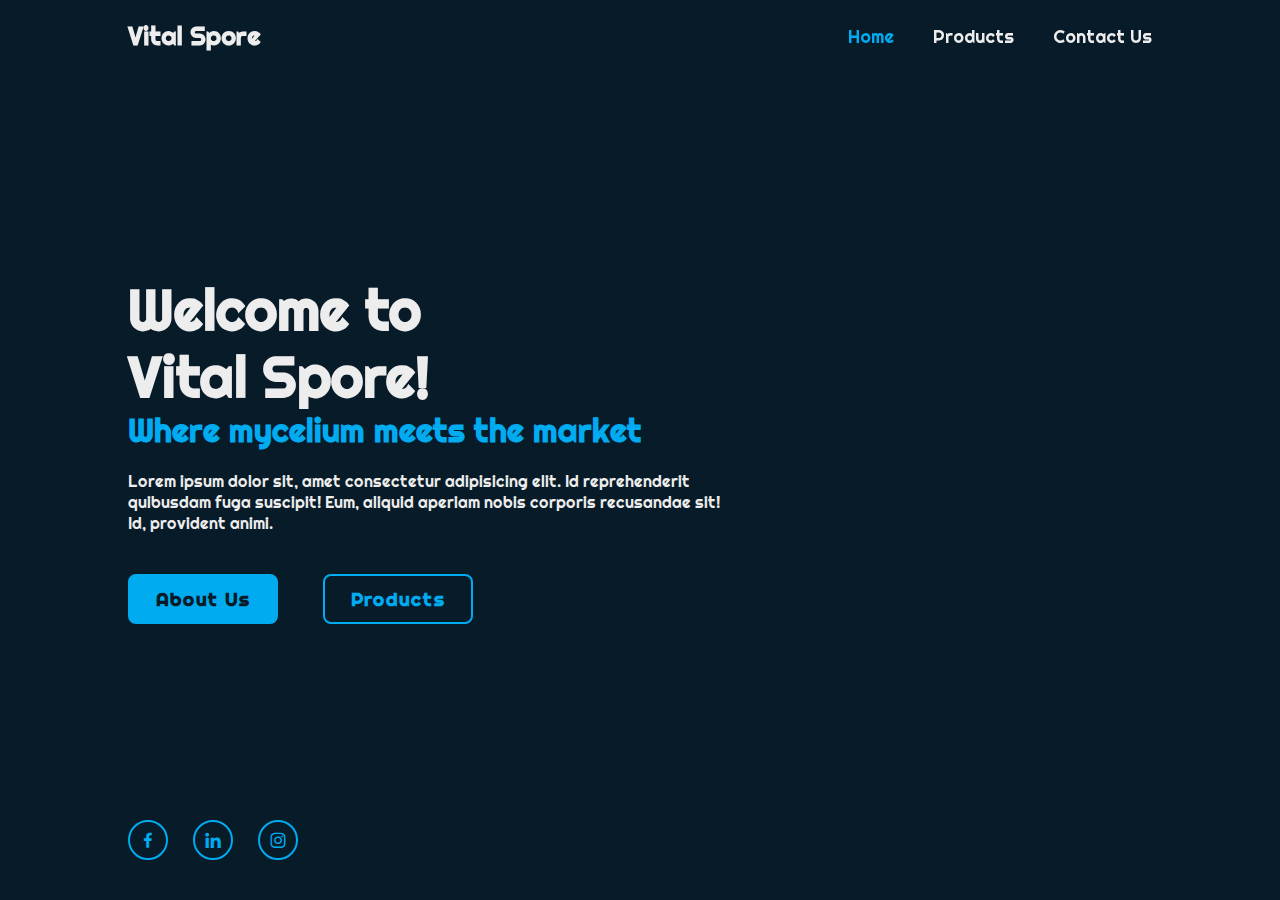
==== index.html @ 062029e8 "Changed Structure of entire website. Refactoring" ====
<!DOCTYPE html>
<html lang="en">
<head>
  <meta charset="UTF-8">
  <meta name="viewport" content="width=device-width, initial-scale=1.0">
  <title>Vital Spore</title>
  <link rel="stylesheet" href="style.css">
  <link rel="preconnect" href="https://fonts.gstatic.com" crossorigin>
<link href="https://fonts.googleapis.com/css2?family=Righteous&display=swap" rel="stylesheet">
<link href='https://unpkg.com/boxicons@2.1.4/css/boxicons.min.css' rel='stylesheet'>
</head>
<body>
  <header class="header">
    <a href="#" class="logo">Vital Spore</a>

    <nav class="navbar">
      <a href="#" class="active">Home</a>
      <a href="#">Products</a>
      <a href="/contact.html">Contact Us</a>
    </nav>
  </header>

    <section class="home">
      <div class="home-content">
        <h1>Welcome to <br>Vital Spore!</h1>
        <h3>Where mycelium meets the market</h3>
        <p>Lorem ipsum dolor sit, amet consectetur adipisicing elit. Id reprehenderit quibusdam fuga suscipit! Eum, aliquid aperiam nobis corporis recusandae sit! Id, provident animi.</p>
      <div class="btn-box">
        <a href="#">About Us</a>
        <a href="#">Products</a>
      </div>
      </div>

      <div class="home-sci">
        <a href="#" img><i class="bx bxl-facebook" ></i></a>
        <a href="#"><i class="bx bxl-linkedin"></i></a>
        <a href="#"><i class="bx bxl-instagram"></i></a>
      
      </div>
    </section>

  
</body>
</html>
---- style.css ----
/*HOME PAGE*/
* {
  margin: 0;
  padding: 0;
  box-sizing: border-box;
  font-family: 'Righteous', cursive;
}

body {
  background-color:#081b29; /*background*/
  color: #ededed; /*Page Text Color*/
}

/*HEADER CONTENT*/
.header {
  position: fixed;
  top: 0;
  left: 0;
  width: 100%;
  background: transparent;
  padding: 20px 10%;
  display: flex;
  justify-content: space-between;
  align-items: center;
  z-index: 100 ;
}

.logo {
  font-size: 25px;
  color: #ededed;
  text-decoration: none;
  font-weight: 600;
}

.navbar a {
  font-size: 18px;
  color: #ededed;
  text-decoration: none;
  font-weight: 500;
  margin-left: 35px;
  transition: .3s;
  -webkit-transition: .3s;
  -moz-transition: .3s;
  -ms-transition: .3s;
  -o-transition: .3s;
}

.navbar a:hover,
.navbar a.active {
  color: #00abf0;
}

/*HOME CONTENT*/

.home {
  height: 100vh;
  display: flex;
  align-items: center;
  padding: 0 10%;
}

.home-content {
  max-width: 600px;
}

.home-content h1 {
  font-size: 56px;
  font-weight: 700;
  line-height: 1.2;
}

.home-content h3{
  font-size: 32px;
  font-weight: 700;
  color: #00abf0;
}

.home-content p {
  font-size: 16px;
  margin: 20px 0 40px;
}

.home-content .btn-box {
  display: flex;
  justify-content: space-between;
  width: 345px;
  height: 50px;
}

/*Homepage Buttons Main Content*/

.btn-box a {
  position: relative;
  display: inline-flex;
  justify-content: center;
  align-items: center;
  width: 150px;
  height: 100%;
  background:#00abf0;
  border: 2px solid #00abf0;
  border-radius: 8px;
  -webkit-border-radius: 8px;
  -moz-border-radius: 8px;
  -ms-border-radius: 8px;
  -o-border-radius: 8px;
  font-size: 19px;
  color: #081b29;
  text-decoration: none;
  font-weight: 600;
  letter-spacing: 1px;
  z-index: 1;
  overflow: hidden;
  transition: .5s;
  -webkit-transition: .5s;
  -moz-transition: .5s;
  -ms-transition: .5s;
  -o-transition: .5s;
}

.btn-box a:hover {
  color: #00abf0;
}

.btn-box a:nth-child(2) {
  background: transparent;
  color: #00abf0;
}

.btn-box a:nth-child(2):hover {
  color: #081b29;
} 


.btn-box a:nth-child(2)::before {
  background-color: #00abf0;
} 

.btn-box a::before {
  content: '';
  position: absolute;
  top: 0;
  left: 0;
  width: 0;
  height: 100%;
  background: #081b29;
  z-index: -1;
  transition: .5s;
  -webkit-transition: .5s;
  -moz-transition: .5s;
  -ms-transition: .5s;
  -o-transition: .5s;
}
.btn-box a:hover::before {
  width: 100%;
}

/*SOCIALS*/

.home-sci {
  position: absolute;
  bottom: 40px;
  width: 170px;
  display: flex;
  justify-content: space-between;
}
.home-sci a {
  position: relative;
  display: inline-flex;
  justify-content: center;
  align-items: center;
  width: 40px;
  height: 40px;
  background: transparent;
  border: 2px solid #00abf0;
  border-radius: 50%;
  -webkit-border-radius: 50%;
  -moz-border-radius: 50%;
  -ms-border-radius: 50%;
  -o-border-radius: 50%;
  font-size: 20px;
  color: #00abf0;
  text-decoration: none;
  z-index: 1;
  overflow: hidden;
  transition: .5s;
  -webkit-transition: .5s;
  -moz-transition: .5s;
  -ms-transition: .5s;
  -o-transition: .5s;
}

.home-sci a:hover {
  color: #081b29;
}

.home-sci a::before {
  content: '';
  position: absolute;
  top: 0;
  left: 0;
  width: 0;
  height: 100%;
  background: #00abf0;
  z-index: -1;
  transition: .5s;
  -webkit-transition: .5s;
  -moz-transition: .5s;
  -ms-transition: .5s;
  -o-transition: .5s;
}

.home-sci a:hover::before {
  width: 100%;
}





/*Fresh Mushroom Item page*/

.item-list {
    color: #a6907d;
    display: flex;
    flex-wrap: wrap;
    justify-content: center;
    align-items:flex-start;
    padding-top: 6vh;
}
.item {
    display: flex;
    flex-direction: column;
    align-items: center;
    margin: 20px;
}

.item img {
    width: 400px;
    height: 300px;
    object-fit: cover;
}

.add-to-cart-btn {
    height: fit-content;
    text-align: center;
    object-fit: cover;
    display: flex;
    flex-wrap: wrap;
    justify-content: center;
    align-items: center;
    margin: 10px;
    padding-top: 10px;
}

.add-to-cart-btn {
    font-size: 1rem;
    padding: 10px 10px;
    color: #032700;
    background-color: #a6907d;
    font-family: 'Righteous', cursive;
    border-radius: 10px;
    -webkit-border-radius: 10px;
    -moz-border-radius: 10px;
    -ms-border-radius: 10px;
    -o-border-radius: 10px;
    text-align: center;
    box-shadow: 0 0 0 3px rgba(166, 144, 125, 0.5);
}

.quantity {
    display: flex;
    align-items:flex-end;
    border-radius: 10px;
    -webkit-border-radius: 10px;
    -moz-border-radius: 10px;
    -ms-border-radius: 10px;
    -o-border-radius: 10px;
}
  .quantity button {
    padding:0 10px;
    margin: 1px;
    color: #032700;
    background-color: #a6907d;
    font-family: 'Righteous', cursive;
    border-radius: 10px;
    -webkit-border-radius: 10px;
    -moz-border-radius: 10px;
    -ms-border-radius: 10px;
    -o-border-radius: 10px;
    text-align: center;
    box-shadow: 0 0 0 3px rgba(166, 144, 125, 0.5);
  }

  /*Removes internal counter from quantity input field */
  input[type="number"]::-webkit-inner-spin-button,
  input[type="number"]::-webkit-outer-spin-button {
    -webkit-appearance: none;
    margin: 0;
  }
  input[type="number"] {
    -moz-appearance: textfield;
  }


  .count {
    width: 40px; /* Adjust the width as needed */
    text-align: center;
  }

#clear-cart-btn {
    height: fit-content;
    color: #032700;
    background-color: #a6907d;
    position:relative;
    bottom: 10px;
    left: 50%;
    transform: translateX(-50%);
    -webkit-transform: translateX(-50%);
    -moz-transform: translateX(-50%);
    -ms-transform: translateX(-50%);
    -o-transform: translateX(-50%);
}

#clear-cart-btn {
    font-size: 1rem;
    padding: 10px 10px;
    color: #032700;
    background-color: #a6907d;
    font-family: 'Righteous', cursive;
    border-radius: 10px;
    -webkit-border-radius: 10px;
    -moz-border-radius: 10px;
    -ms-border-radius: 10px;
    -o-border-radius: 10px;
    text-align: center;
    box-shadow: 0 0 0 3px rgba(166, 144, 125, 0.5);
}

.shopping-cart {
    height: fit-content;
    color: #a6907d;
    object-fit: cover;
    display: flex;
    flex-wrap: wrap;
    justify-content: center;
    align-items: center;
    margin: 10px;
    padding-top: 10px;
}

#cart-total {
    position: absolute;
    top: 0;
    right: 0;
}
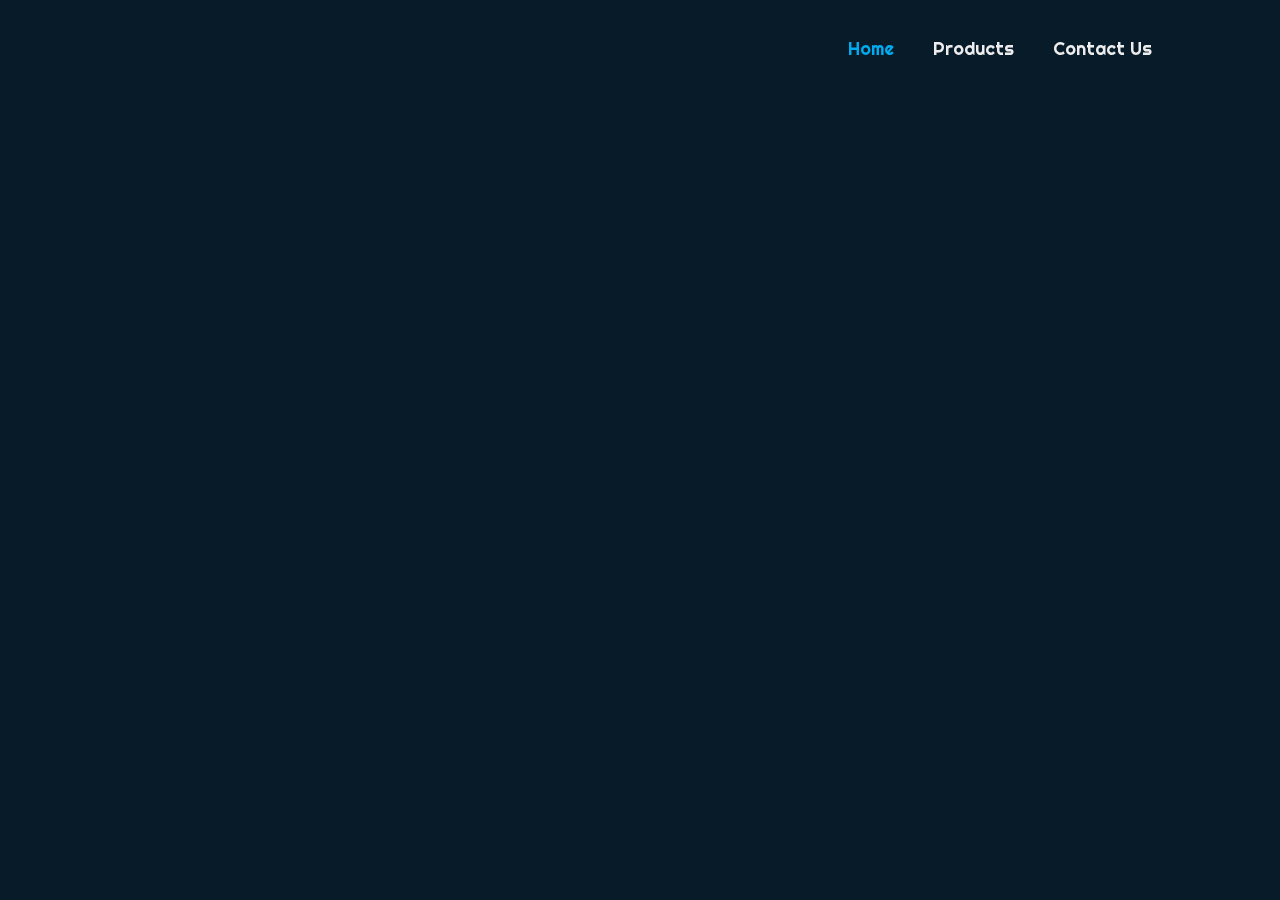
==== commit e7aa1efb: "styling and adjusting animations for screen dimensions" ====
--- a/index.html
+++ b/index.html
@@ -35,7 +35,10 @@
         <a href="#" img><i class="bx bxl-facebook" ></i></a>
         <a href="#"><i class="bx bxl-linkedin"></i></a>
         <a href="#"><i class="bx bxl-instagram"></i></a>
-      
+      </div>
+
+      <div class="background-layer">
+        <span class="home-imgHover"></span>
       </div>
     </section>
 
--- a/style.css
+++ b/style.css
@@ -7,7 +7,6 @@
 }
 
 body {
-  background-color:#081b29; /*background*/
   color: #ededed; /*Page Text Color*/
 }
 
@@ -26,10 +25,24 @@
 }
 
 .logo {
-  font-size: 25px;
+  position:relative;
+  font-size: 45px;
   color: #ededed;
   text-decoration: none;
-  font-weight: 600;
+  font-weight: 550;
+}
+
+.logo::before {
+  content: '';
+  position:absolute;
+  top: 0;
+  right: 0;
+  width: 125%;
+  height: 100%;
+  background: #081b29;
+  animation: showRight 1s ease forwards;
+  -webkit-animation: showRight 1s ease forwards;
+  animation-delay: .4s;
 }
 
 .navbar a {
@@ -57,6 +70,7 @@
   display: flex;
   align-items: center;
   padding: 0 10%;
+  background: #081b29;
 }
 
 .home-content {
@@ -64,28 +78,128 @@
 }
 
 .home-content h1 {
+  position: relative;
   font-size: 56px;
   font-weight: 700;
   line-height: 1.2;
 }
 
+.home-content h1::before {
+  content: '';
+  position:absolute;
+  top: 0;
+  right: 0;
+  width: 125%;
+  height: 100%;
+  background: #081b29;
+  animation: showRight 1s ease forwards;
+  -webkit-animation: showRight 1s ease forwards;
+  animation-delay: 1s;
+}
+
 .home-content h3{
+  position: relative;
   font-size: 32px;
   font-weight: 700;
   color: #00abf0;
 }
 
+.home-content h3::before {
+  content: '';
+  position:absolute;
+  top: 0;
+  right: 0;
+  width: 125%;
+  height: 100%;
+  background: #081b29;
+  animation: showRight 1s ease forwards;
+  -webkit-animation: showRight 1s ease forwards;
+  animation-delay: 1.3s;
+}
+
+
 .home-content p {
+  position: relative;
   font-size: 16px;
   margin: 20px 0 40px;
 }
 
+.home-content p::before {
+  content: '';
+  position:absolute;
+  top: 0;
+  right: 0;
+  width: 125%;
+  height: 100%;
+  background: #081b29;
+  animation: showRight 1s ease forwards;
+  -webkit-animation: showRight 1s ease forwards;
+  animation-delay: 1.6s;
+}
+
 .home-content .btn-box {
+  position: relative;
   display: flex;
   justify-content: space-between;
   width: 345px;
   height: 50px;
 }
+
+.home-content .btn-box::before {
+  content: '';
+  position:absolute;
+  top: 0;
+  right: 0;
+  width: 125%;
+  height: 100%;
+  background: #081b29;
+  animation: showRight 1s ease forwards;
+  -webkit-animation: showRight 1s ease forwards;
+  animation-delay: 1.9s;
+  z-index: 2;
+}
+
+.background-layer {
+  position: fixed;
+  bottom: 0;
+  right: 0;
+  width: 50%;
+  height: 100%;
+  background: url('/assets/images/STOCK/moleculeBackground.png') no-repeat center center / cover;
+  display: flex;
+}
+
+.home-imgHover {
+  position: relative;
+  top: 0;
+  right: 0;
+  width: 100%;
+  height: 100%;
+  background: transparent;
+  transition: 3s;
+  -webkit-transition: 3s;
+  -moz-transition: 3s;
+  -ms-transition: 3s;
+  -o-transition: 3s;
+  animation: manipActiveHover .1s forwards;
+  animation-delay: 4s;
+  pointer-events: none;
+}
+.home-imgHover::after {
+  content: '';
+  position:absolute;
+  top: 0;
+  right: 0;
+  width: 100%;
+  height: 100%;
+  background: #081b29;
+  animation: showRight 1s ease forwards;
+  -webkit-animation: showRight 1s ease forwards;
+  animation-delay: 3s;
+  z-index: 100;
+}
+
+
 
 /*Homepage Buttons Main Content*/
 
@@ -163,6 +277,21 @@
   display: flex;
   justify-content: space-between;
 }
+
+.home-sci::before {
+  content: '';
+  position:absolute;
+  top: 0;
+  right: 0;
+  width: 100%;
+  height: 100%;
+  background: #081b29;
+  animation: showRight 1s ease forwards;
+  -webkit-animation: showRight 1s ease forwards;
+  animation-delay: 2.5s;
+  z-index: 2;
+}
+
 .home-sci a {
   position: relative;
   display: inline-flex;
@@ -213,10 +342,6 @@
   width: 100%;
 }
 
-
-
-
-
 /*Fresh Mushroom Item page*/
 
 .item-list {
@@ -354,7 +479,18 @@
     right: 0;
 }
 
-
-
-
-
+/*KEY FRAMES*/
+@keyframes showRight {
+  100% {
+    width: 0;
+  }
+}
+
+@keyframes manipActiveHover {
+  100% {
+    pointer-events: auto;
+  }
+}
+
+
+
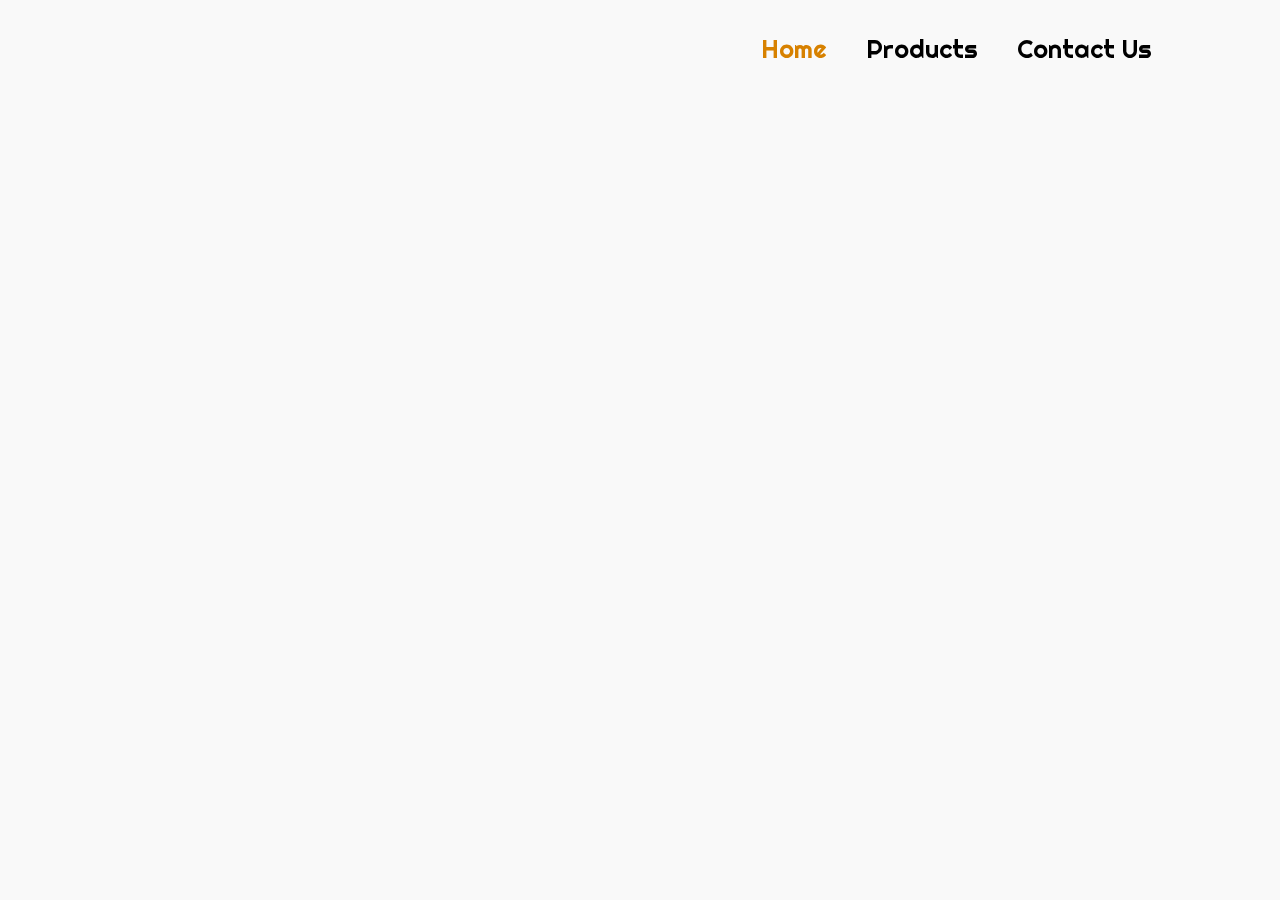
==== commit ef1bcd2c: "Organized Files, separate stylesheets" ====
--- a/index.html
+++ b/index.html
@@ -4,7 +4,7 @@
   <meta charset="UTF-8">
   <meta name="viewport" content="width=device-width, initial-scale=1.0">
   <title>Vital Spore</title>
-  <link rel="stylesheet" href="style.css">
+  <link rel="stylesheet" href="/styles/homestyle.css">
   <link rel="preconnect" href="https://fonts.gstatic.com" crossorigin>
 <link href="https://fonts.googleapis.com/css2?family=Righteous&display=swap" rel="stylesheet">
 <link href='https://unpkg.com/boxicons@2.1.4/css/boxicons.min.css' rel='stylesheet'>
@@ -15,7 +15,7 @@
 
     <nav class="navbar">
       <a href="#" class="active">Home</a>
-      <a href="#">Products</a>
+      <a href="/products.html">Products</a>
       <a href="/contact.html">Contact Us</a>
     </nav>
   </header>
@@ -41,7 +41,5 @@
         <span class="home-imgHover"></span>
       </div>
     </section>
-
-  
 </body>
 </html>--- a/styles/homestyle.css
+++ b/styles/homestyle.css
@@ -0,0 +1,532 @@
+/*HOME PAGE*/
+* {
+  margin: 0;
+  padding: 0;
+  box-sizing: border-box;
+  font-family: 'Righteous', cursive;
+}
+
+body {
+  color: #ededed; /*Page Text Color*/
+}
+
+/*HEADER CONTENT*/
+.header {
+  position: fixed;
+  top: 0;
+  left: 0;
+  width: 100%;
+  background: transparent;
+  padding: 20px 10%;
+  display: flex;
+  justify-content: space-between;
+  align-items: center;
+  z-index: 20 ;
+}
+
+.logo {
+  position:relative;
+  font-size: 45px;
+  color: #02bc08;
+  text-decoration: none;
+  font-weight: 550;
+  text-decoration: underline;
+  text-decoration-color: #02bc08;
+  -moz-text-decoration-color: #02bc08;
+}
+
+.logo::before {
+  content: '';
+  position:absolute;
+  top: 0;
+  right: 0;
+  width: 125%;
+  height: 100%;
+  background: #F9F9F9;
+  animation: showRight 1s ease forwards;
+  -webkit-animation: showRight 1s ease forwards;
+  animation-delay: .4s;
+}
+
+.navbar a {
+  font-size: 25px;
+  color: black;
+  text-decoration: none;
+  font-weight: 500;
+  margin-left: 35px;
+  transition: .3s;
+  -webkit-transition: .3s;
+  -moz-transition: .3s;
+  -ms-transition: .3s;
+  -o-transition: .3s;
+  -webkit-border-radius: 100%;
+  -moz-border-radius: 100%;
+  -ms-border-radius: 100%;
+  -o-border-radius: 100%;
+}
+
+.navbar a:hover {
+  color: #02bc08;
+}
+.navbar a.active {
+  color: #d78100;
+}
+
+/*HOME CONTENT*/
+
+.home {
+  height: 100vh;
+  display: flex;
+  align-items: center;
+  padding: 0 10%;
+  background: #F9F9F9;
+}
+
+.home-content {
+  max-width: 600px;
+}
+
+.home-content h1 {
+  position: relative;
+  font-size: 56px;
+  font-weight: 700;
+  line-height: 1.2;
+  z-index: 20;
+  color: #d78100;
+}
+
+.home-content h1::before {
+  content: '';
+  position:absolute;
+  top: 0;
+  right: 0;
+  width: 125%;
+  height: 100%;
+  background: #F9F9F9;
+  animation: showRight 1s ease forwards;
+  -webkit-animation: showRight 1s ease forwards;
+  animation-delay: 1s;
+}
+
+.home-content h3{
+  position: relative;
+  font-size: 32px;
+  font-weight: 700;
+  color: #02bc08;
+  z-index: 20;
+}
+
+.home-content h3::before {
+  content: '';
+  position:absolute;
+  top: 0;
+  right: 0;
+  width: 125%;
+  height: 100%;
+  background: #F9F9F9;
+  animation: showRight 1s ease forwards;
+  -webkit-animation: showRight 1s ease forwards;
+  animation-delay: 1.3s;
+}
+
+
+.home-content p {
+  position: relative;
+  font-size: 16px;
+  color: black;
+  margin: 20px 0 40px;
+  z-index: 20;
+}
+
+.home-content p::before {
+  content: '';
+  position:absolute;
+  top: 0;
+  right: 0;
+  width: 125%;
+  height: 100%;
+  background: #F9F9F9;
+  animation: showRight 1s ease forwards;
+  -webkit-animation: showRight 1s ease forwards;
+  animation-delay: 1.6s;
+}
+
+.home-content .btn-box {
+  position: relative;
+  display: flex;
+  justify-content: space-between;
+  width: 345px;
+  height: 50px;
+}
+
+.home-content .btn-box::before {
+  content: '';
+  position:absolute;
+  top: 0;
+  right: 0;
+  width: 125%;
+  height: 100%;
+  background: #F9F9F9;
+  animation: showRight 1s ease forwards;
+  -webkit-animation: showRight 1s ease forwards;
+  animation-delay: 1.9s;
+  z-index: 20;
+}
+
+.background-layer {
+  position: fixed;
+  bottom: 0;
+  right: 0;
+  width: 50%;
+  height: 100%;
+  background: url('/assets/images/STOCK/homeBackgroundFinal.png') no-repeat center center / cover;
+  display: flex;
+  transition: 6s;
+  -webkit-transition: 6s;
+  -moz-transition: 6s;
+  -ms-transition: 6s;
+  -o-transition: 6s;
+}
+
+.background-layer:hover {
+  opacity: .3;
+  transition: 2s;
+  -webkit-transition: 2s;
+  -moz-transition: 2s;
+  -ms-transition: 2s;
+  -o-transition: 2s;
+}
+
+
+
+.background-layer::after {
+  content: '';
+  position: absolute;
+  top: 0;
+  right: 0;
+  width: 100%;
+  height: 100%;
+  animation: showRight 1s ease forwards;
+  -webkit-animation: showRight 1s ease forwards;
+}
+
+
+
+.home-imgHover {
+  position: relative;
+  top: 0;
+  right: 0;
+  width: 100%;
+  height: 100%;
+  background: transparent;
+  transition: 3s;
+  -webkit-transition: 3s;
+  -moz-transition: 3s;
+  -ms-transition: 3s;
+  -o-transition: 3s;
+  animation-delay: 4s;
+  pointer-events: none;
+}
+
+.home-imgHover::after {
+  content: '';
+  position:absolute;
+  top: 0;
+  right: 0;
+  width: 100%;
+  height: 100%;
+  background: #F9F9F9;
+  animation: showRight 1s ease forwards;
+  -webkit-animation: showRight 1s ease forwards;
+  animation-delay: 3s;
+  z-index: -10;
+}
+
+
+
+/*Homepage Buttons Main Content*/
+
+.btn-box a {
+  position: relative;
+  display: inline-flex;
+  justify-content: center;
+  align-items: center;
+  width: 150px;
+  height: 100%;
+  background:#d78100;
+  border: 2px solid #d78100;
+  border-radius: 8px;
+  -webkit-border-radius: 8px;
+  -moz-border-radius: 8px;
+  -ms-border-radius: 8px;
+  -o-border-radius: 8px;
+  font-size: 19px;
+  color: #F9F9F9;
+  text-decoration: none;
+  font-weight: 600;
+  letter-spacing: 1px;
+  z-index: 1;
+  overflow: hidden;
+  transition: .5s;
+  -webkit-transition: .5s;
+  -moz-transition: .5s;
+  -ms-transition: .5s;
+  -o-transition: .5s;
+}
+
+.btn-box a:hover {
+  color: #d78100;
+}
+
+.btn-box a:nth-child(2) {
+  background: transparent;
+  color: #d78100;
+}
+
+.btn-box a:nth-child(2):hover {
+  color: #F9F9F9;
+} 
+
+
+.btn-box a:nth-child(2)::before {
+  background-color: #d78100;
+} 
+
+.btn-box a::before {
+  content: '';
+  position: absolute;
+  top: 0;
+  left: 0;
+  width: 0;
+  height: 100%;
+  background: #F9F9F9;
+  z-index: -1;
+  transition: .5s;
+  -webkit-transition: .5s;
+  -moz-transition: .5s;
+  -ms-transition: .5s;
+  -o-transition: .5s;
+}
+.btn-box a:hover::before {
+  width: 100%;
+}
+
+/*SOCIALS*/
+
+.home-sci {
+  position: absolute;
+  bottom: 40px;
+  width: 170px;
+  display: flex;
+  justify-content: space-between;
+}
+
+.home-sci::before {
+  content: '';
+  position:absolute;
+  top: 0;
+  right: 0;
+  width: 100%;
+  height: 100%;
+  background: #F9F9F9;
+  animation: showRight 1s ease forwards;
+  -webkit-animation: showRight 1s ease forwards;
+  animation-delay: 2.5s;
+  z-index: 2;
+}
+
+.home-sci a {
+  position: relative;
+  display: inline-flex;
+  justify-content: center;
+  align-items: center;
+  width: 40px;
+  height: 40px;
+  background: transparent;
+  border: 2px solid #d78100;
+  border-radius: 50%;
+  -webkit-border-radius: 50%;
+  -moz-border-radius: 50%;
+  -ms-border-radius: 50%;
+  -o-border-radius: 50%;
+  font-size: 20px;
+  color: #d78100;
+  text-decoration: none;
+  z-index: 1;
+  overflow: hidden;
+  transition: .5s;
+  -webkit-transition: .5s;
+  -moz-transition: .5s;
+  -ms-transition: .5s;
+  -o-transition: .5s;
+}
+
+.home-sci a:hover {
+  color: #F9F9F9;
+}
+
+.home-sci a::before {
+  content: '';
+  position: absolute;
+  top: 0;
+  left: 0;
+  width: 0;
+  height: 100%;
+  background: #d78100;
+  z-index: -1;
+  transition: .5s;
+  -webkit-transition: .5s;
+  -moz-transition: .5s;
+  -ms-transition: .5s;
+  -o-transition: .5s;
+}
+
+.home-sci a:hover::before {
+  width: 100%;
+}
+
+/*Fresh Mushroom Item page*/
+
+.item-list {
+    color: #a6907d;
+    display: flex;
+    flex-wrap: wrap;
+    justify-content: center;
+    align-items:flex-start;
+    padding-top: 6vh;
+}
+.item {
+    display: flex;
+    flex-direction: column;
+    align-items: center;
+    margin: 20px;
+}
+
+.item img {
+    width: 400px;
+    height: 300px;
+    object-fit: cover;
+}
+
+.add-to-cart-btn {
+    height: fit-content;
+    text-align: center;
+    object-fit: cover;
+    display: flex;
+    flex-wrap: wrap;
+    justify-content: center;
+    align-items: center;
+    margin: 10px;
+    padding-top: 10px;
+}
+
+.add-to-cart-btn {
+    font-size: 1rem;
+    padding: 10px 10px;
+    color: #032700;
+    background-color: #a6907d;
+    font-family: 'Righteous', cursive;
+    border-radius: 10px;
+    -webkit-border-radius: 10px;
+    -moz-border-radius: 10px;
+    -ms-border-radius: 10px;
+    -o-border-radius: 10px;
+    text-align: center;
+    box-shadow: 0 0 0 3px rgba(166, 144, 125, 0.5);
+}
+
+.quantity {
+    display: flex;
+    align-items:flex-end;
+    border-radius: 10px;
+    -webkit-border-radius: 10px;
+    -moz-border-radius: 10px;
+    -ms-border-radius: 10px;
+    -o-border-radius: 10px;
+}
+  .quantity button {
+    padding:0 10px;
+    margin: 1px;
+    color: #032700;
+    background-color: #a6907d;
+    font-family: 'Righteous', cursive;
+    border-radius: 10px;
+    -webkit-border-radius: 10px;
+    -moz-border-radius: 10px;
+    -ms-border-radius: 10px;
+    -o-border-radius: 10px;
+    text-align: center;
+    box-shadow: 0 0 0 3px rgba(166, 144, 125, 0.5);
+  }
+
+  /*Removes internal counter from quantity input field */
+  input[type="number"]::-webkit-inner-spin-button,
+  input[type="number"]::-webkit-outer-spin-button {
+    -webkit-appearance: none;
+    margin: 0;
+  }
+  input[type="number"] {
+    -moz-appearance: textfield;
+  }
+
+
+  .count {
+    width: 40px; /* Adjust the width as needed */
+    text-align: center;
+  }
+
+#clear-cart-btn {
+    height: fit-content;
+    color: #032700;
+    background-color: #a6907d;
+    position:relative;
+    bottom: 10px;
+    left: 50%;
+    transform: translateX(-50%);
+    -webkit-transform: translateX(-50%);
+    -moz-transform: translateX(-50%);
+    -ms-transform: translateX(-50%);
+    -o-transform: translateX(-50%);
+}
+
+#clear-cart-btn {
+    font-size: 1rem;
+    padding: 10px 10px;
+    color: #032700;
+    background-color: #a6907d;
+    font-family: 'Righteous', cursive;
+    border-radius: 10px;
+    -webkit-border-radius: 10px;
+    -moz-border-radius: 10px;
+    -ms-border-radius: 10px;
+    -o-border-radius: 10px;
+    text-align: center;
+    box-shadow: 0 0 0 3px rgba(166, 144, 125, 0.5);
+}
+
+.shopping-cart {
+    height: fit-content;
+    color: #a6907d;
+    object-fit: cover;
+    display: flex;
+    flex-wrap: wrap;
+    justify-content: center;
+    align-items: center;
+    margin: 10px;
+    padding-top: 10px;
+}
+
+#cart-total {
+    position: absolute;
+    top: 0;
+    right: 0;
+}
+
+/*KEY FRAMES*/
+@keyframes showRight {
+  100% {
+    width: 0;
+  }
+}
+
+
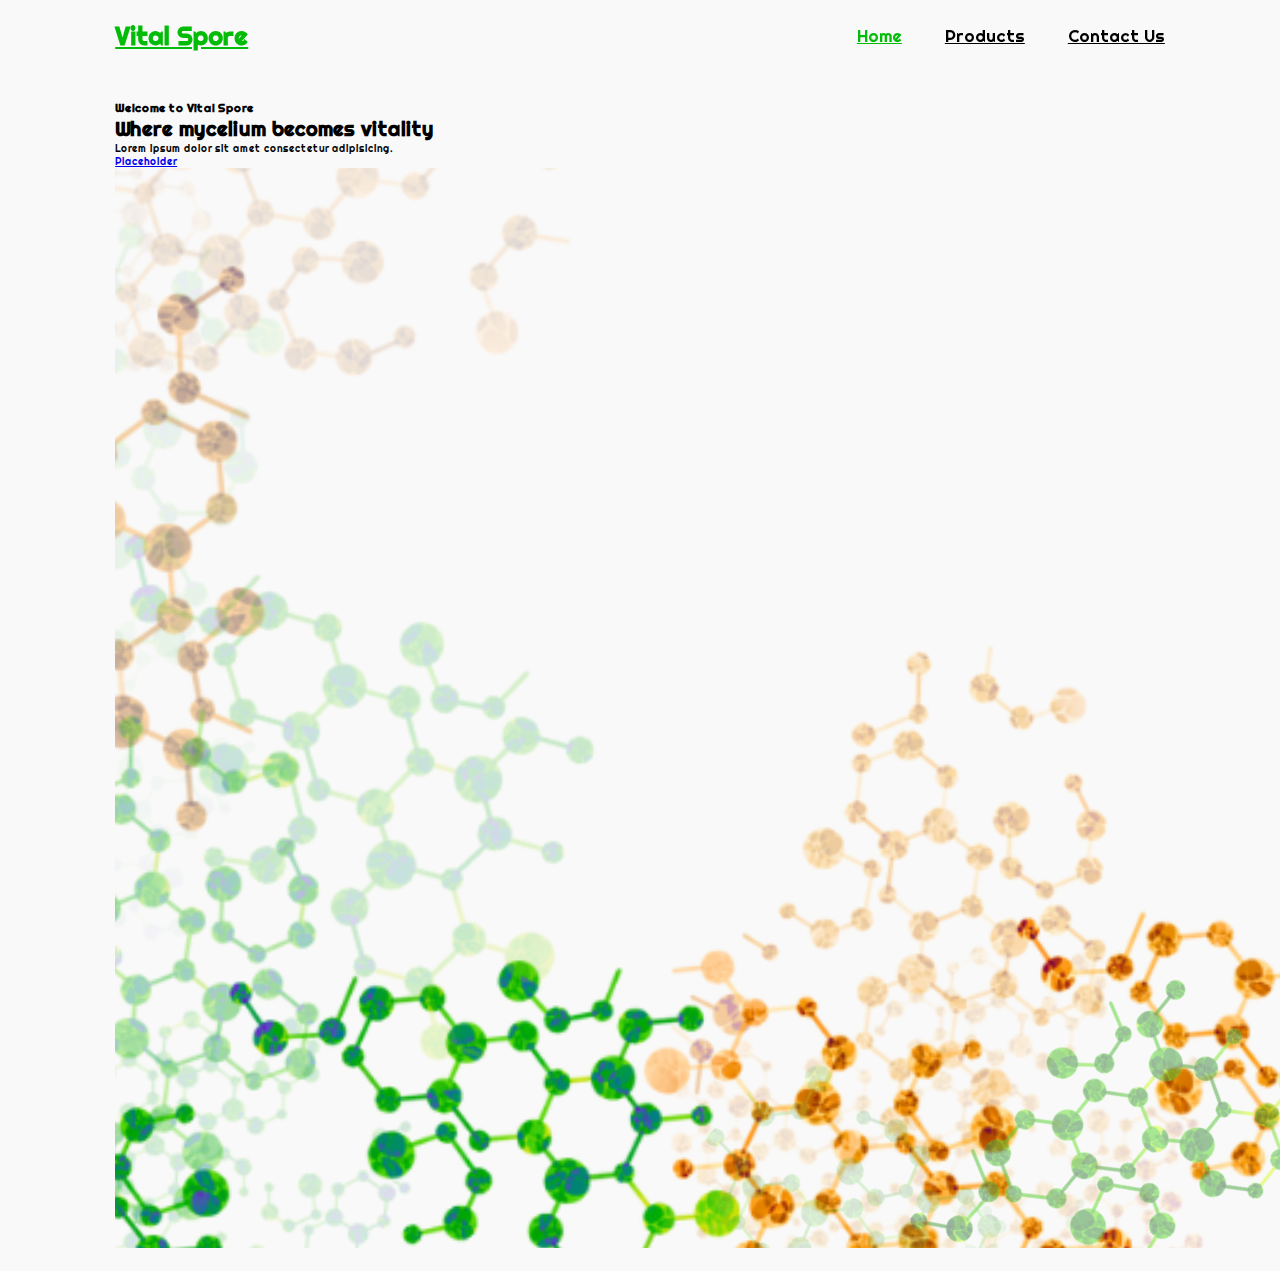
==== commit 4e7f4802: "refactoring responsiveness" ====
--- a/index.html
+++ b/index.html
@@ -4,42 +4,53 @@
   <meta charset="UTF-8">
   <meta name="viewport" content="width=device-width, initial-scale=1.0">
   <title>Vital Spore</title>
+  <!--Custom CSS-->
   <link rel="stylesheet" href="/styles/homestyle.css">
+  <!--GOOGLE FONT-->
   <link rel="preconnect" href="https://fonts.gstatic.com" crossorigin>
 <link href="https://fonts.googleapis.com/css2?family=Righteous&display=swap" rel="stylesheet">
-<link href='https://unpkg.com/boxicons@2.1.4/css/boxicons.min.css' rel='stylesheet'>
+<!--BOX ICONS-->
+<link href="https://unpkg.com/boxicons@2.1.4/css/boxicons.min.css" rel='stylesheet'>
 </head>
 <body>
   <header class="header">
     <a href="#" class="logo">Vital Spore</a>
 
+    <box-icon name="menu" id="menu-icon"></box-icon>
+
     <nav class="navbar">
       <a href="#" class="active">Home</a>
-      <a href="/products.html">Products</a>
-      <a href="/contact.html">Contact Us</a>
+      <a href="#">Products</a>
+      <a href="#">Contact Us</a>
     </nav>
   </header>
 
-    <section class="home">
-      <div class="home-content">
-        <h1>Welcome to <br>Vital Spore!</h1>
-        <h3>Where mycelium meets the market</h3>
-        <p>Lorem ipsum dolor sit, amet consectetur adipisicing elit. Id reprehenderit quibusdam fuga suscipit! Eum, aliquid aperiam nobis corporis recusandae sit! Id, provident animi.</p>
-      <div class="btn-box">
-        <a href="#">About Us</a>
-        <a href="#">Products</a>
+  <!--HOME SECTION-->
+  <section class="home" id="home">
+    <div class="home-content">
+      <h3>Welcome to Vital Spore</h3>
+      <h1>Where <span>mycelium</span> becomes <span>vitality</span></h1>
+      <p>Lorem ipsum dolor sit amet consectetur adipisicing.</p>
+
+      <!--SOCIAL MEDIA LINKS-->
+
+      <div class="social-media">
+        <a href="#"><box-icon name="facebook" type="logo" ></box-icon></a>
+        <a href="#"><box-icon name="instagram-alt" type="logo" ></box-icon></a>
+        <a href="#"><box-icon name="linkedin" type="logo" ></box-icon></a>
       </div>
-      </div>
+      <a href="#" class="btn">Placeholder</a>
+    </div>
 
-      <div class="home-sci">
-        <a href="#" img><i class="bx bxl-facebook" ></i></a>
-        <a href="#"><i class="bx bxl-linkedin"></i></a>
-        <a href="#"><i class="bx bxl-instagram"></i></a>
-      </div>
+    <div class="home-img">
+      <img src="/assets/images/STOCK/Vital Spore Background.png" alt="molecule background">
+  </div>
+  </section>
 
-      <div class="background-layer">
-        <span class="home-imgHover"></span>
-      </div>
-    </section>
+
+
+
+  <!--CUSTOM JS-->
+  <script src="/js/script.js"></script>
 </body>
 </html>--- a/styles/homestyle.css
+++ b/styles/homestyle.css
@@ -3,11 +3,34 @@
   margin: 0;
   padding: 0;
   box-sizing: border-box;
+  text-decoration: none0;
+  border: none;
+  outline: none;
+  scroll-behavior: smooth;
   font-family: 'Righteous', cursive;
 }
 
+:root {
+  --bg-color: #f9f9f9;
+  --text-color: black;
+  --main-color: #d78100;
+  --secondary-color: #02bc08;
+}
+
+html {
+  font-size: 62.5%;
+  overflow-x: hidden;
+}
+
 body {
-  color: #ededed; /*Page Text Color*/
+  background: var(--bg-color);
+  color: var(--text-color);
+
+}
+
+section {
+  min-height: 100vh;
+  padding: 10rem 9% 2rem;
 }
 
 /*HEADER CONTENT*/
@@ -16,517 +39,45 @@
   top: 0;
   left: 0;
   width: 100%;
+  padding: 2rem 9%;
   background: transparent;
-  padding: 20px 10%;
   display: flex;
   justify-content: space-between;
   align-items: center;
-  z-index: 20 ;
+  z-index: 100 ;
 }
-
 .logo {
   position:relative;
-  font-size: 45px;
-  color: #02bc08;
-  text-decoration: none;
-  font-weight: 550;
+  font-size: 2.5rem;
+  color:var(--secondary-color);
+  font-weight: 600;
+  cursor: default;
   text-decoration: underline;
-  text-decoration-color: #02bc08;
-  -moz-text-decoration-color: #02bc08;
+  text-decoration-color: var(--secondary-color);
+  -moz-text-decoration-color: var(--secondary-color);
 }
-
-.logo::before {
-  content: '';
-  position:absolute;
-  top: 0;
-  right: 0;
-  width: 125%;
-  height: 100%;
-  background: #F9F9F9;
-  animation: showRight 1s ease forwards;
-  -webkit-animation: showRight 1s ease forwards;
-  animation-delay: .4s;
-}
-
 .navbar a {
-  font-size: 25px;
-  color: black;
-  text-decoration: none;
-  font-weight: 500;
-  margin-left: 35px;
+  font-size: 1.7rem;
+  color: var(--text-color);
+  margin-left: 4rem;
   transition: .3s;
-  -webkit-transition: .3s;
-  -moz-transition: .3s;
-  -ms-transition: .3s;
-  -o-transition: .3s;
-  -webkit-border-radius: 100%;
-  -moz-border-radius: 100%;
-  -ms-border-radius: 100%;
-  -o-border-radius: 100%;
 }
 
 .navbar a:hover {
-  color: #02bc08;
-}
-.navbar a.active {
-  color: #d78100;
+  color: var(--main-color)
 }
 
-/*HOME CONTENT*/
-
-.home {
-  height: 100vh;
-  display: flex;
-  align-items: center;
-  padding: 0 10%;
-  background: #F9F9F9;
+.navbar a.active {
+  color: var(--secondary-color);
 }
 
-.home-content {
-  max-width: 600px;
+#menu-icon {
+  font-size: 33.6rem;
+  color: var(--secondary-color);
+  display: none
 }
 
-.home-content h1 {
-  position: relative;
-  font-size: 56px;
-  font-weight: 700;
-  line-height: 1.2;
-  z-index: 20;
-  color: #d78100;
+.home-img {
+  min-height: 100vh;
 }
 
-.home-content h1::before {
-  content: '';
-  position:absolute;
-  top: 0;
-  right: 0;
-  width: 125%;
-  height: 100%;
-  background: #F9F9F9;
-  animation: showRight 1s ease forwards;
-  -webkit-animation: showRight 1s ease forwards;
-  animation-delay: 1s;
-}
-
-.home-content h3{
-  position: relative;
-  font-size: 32px;
-  font-weight: 700;
-  color: #02bc08;
-  z-index: 20;
-}
-
-.home-content h3::before {
-  content: '';
-  position:absolute;
-  top: 0;
-  right: 0;
-  width: 125%;
-  height: 100%;
-  background: #F9F9F9;
-  animation: showRight 1s ease forwards;
-  -webkit-animation: showRight 1s ease forwards;
-  animation-delay: 1.3s;
-}
-
-
-.home-content p {
-  position: relative;
-  font-size: 16px;
-  color: black;
-  margin: 20px 0 40px;
-  z-index: 20;
-}
-
-.home-content p::before {
-  content: '';
-  position:absolute;
-  top: 0;
-  right: 0;
-  width: 125%;
-  height: 100%;
-  background: #F9F9F9;
-  animation: showRight 1s ease forwards;
-  -webkit-animation: showRight 1s ease forwards;
-  animation-delay: 1.6s;
-}
-
-.home-content .btn-box {
-  position: relative;
-  display: flex;
-  justify-content: space-between;
-  width: 345px;
-  height: 50px;
-}
-
-.home-content .btn-box::before {
-  content: '';
-  position:absolute;
-  top: 0;
-  right: 0;
-  width: 125%;
-  height: 100%;
-  background: #F9F9F9;
-  animation: showRight 1s ease forwards;
-  -webkit-animation: showRight 1s ease forwards;
-  animation-delay: 1.9s;
-  z-index: 20;
-}
-
-.background-layer {
-  position: fixed;
-  bottom: 0;
-  right: 0;
-  width: 50%;
-  height: 100%;
-  background: url('/assets/images/STOCK/homeBackgroundFinal.png') no-repeat center center / cover;
-  display: flex;
-  transition: 6s;
-  -webkit-transition: 6s;
-  -moz-transition: 6s;
-  -ms-transition: 6s;
-  -o-transition: 6s;
-}
-
-.background-layer:hover {
-  opacity: .3;
-  transition: 2s;
-  -webkit-transition: 2s;
-  -moz-transition: 2s;
-  -ms-transition: 2s;
-  -o-transition: 2s;
-}
-
-
-
-.background-layer::after {
-  content: '';
-  position: absolute;
-  top: 0;
-  right: 0;
-  width: 100%;
-  height: 100%;
-  animation: showRight 1s ease forwards;
-  -webkit-animation: showRight 1s ease forwards;
-}
-
-
-
-.home-imgHover {
-  position: relative;
-  top: 0;
-  right: 0;
-  width: 100%;
-  height: 100%;
-  background: transparent;
-  transition: 3s;
-  -webkit-transition: 3s;
-  -moz-transition: 3s;
-  -ms-transition: 3s;
-  -o-transition: 3s;
-  animation-delay: 4s;
-  pointer-events: none;
-}
-
-.home-imgHover::after {
-  content: '';
-  position:absolute;
-  top: 0;
-  right: 0;
-  width: 100%;
-  height: 100%;
-  background: #F9F9F9;
-  animation: showRight 1s ease forwards;
-  -webkit-animation: showRight 1s ease forwards;
-  animation-delay: 3s;
-  z-index: -10;
-}
-
-
-
-/*Homepage Buttons Main Content*/
-
-.btn-box a {
-  position: relative;
-  display: inline-flex;
-  justify-content: center;
-  align-items: center;
-  width: 150px;
-  height: 100%;
-  background:#d78100;
-  border: 2px solid #d78100;
-  border-radius: 8px;
-  -webkit-border-radius: 8px;
-  -moz-border-radius: 8px;
-  -ms-border-radius: 8px;
-  -o-border-radius: 8px;
-  font-size: 19px;
-  color: #F9F9F9;
-  text-decoration: none;
-  font-weight: 600;
-  letter-spacing: 1px;
-  z-index: 1;
-  overflow: hidden;
-  transition: .5s;
-  -webkit-transition: .5s;
-  -moz-transition: .5s;
-  -ms-transition: .5s;
-  -o-transition: .5s;
-}
-
-.btn-box a:hover {
-  color: #d78100;
-}
-
-.btn-box a:nth-child(2) {
-  background: transparent;
-  color: #d78100;
-}
-
-.btn-box a:nth-child(2):hover {
-  color: #F9F9F9;
-} 
-
-
-.btn-box a:nth-child(2)::before {
-  background-color: #d78100;
-} 
-
-.btn-box a::before {
-  content: '';
-  position: absolute;
-  top: 0;
-  left: 0;
-  width: 0;
-  height: 100%;
-  background: #F9F9F9;
-  z-index: -1;
-  transition: .5s;
-  -webkit-transition: .5s;
-  -moz-transition: .5s;
-  -ms-transition: .5s;
-  -o-transition: .5s;
-}
-.btn-box a:hover::before {
-  width: 100%;
-}
-
-/*SOCIALS*/
-
-.home-sci {
-  position: absolute;
-  bottom: 40px;
-  width: 170px;
-  display: flex;
-  justify-content: space-between;
-}
-
-.home-sci::before {
-  content: '';
-  position:absolute;
-  top: 0;
-  right: 0;
-  width: 100%;
-  height: 100%;
-  background: #F9F9F9;
-  animation: showRight 1s ease forwards;
-  -webkit-animation: showRight 1s ease forwards;
-  animation-delay: 2.5s;
-  z-index: 2;
-}
-
-.home-sci a {
-  position: relative;
-  display: inline-flex;
-  justify-content: center;
-  align-items: center;
-  width: 40px;
-  height: 40px;
-  background: transparent;
-  border: 2px solid #d78100;
-  border-radius: 50%;
-  -webkit-border-radius: 50%;
-  -moz-border-radius: 50%;
-  -ms-border-radius: 50%;
-  -o-border-radius: 50%;
-  font-size: 20px;
-  color: #d78100;
-  text-decoration: none;
-  z-index: 1;
-  overflow: hidden;
-  transition: .5s;
-  -webkit-transition: .5s;
-  -moz-transition: .5s;
-  -ms-transition: .5s;
-  -o-transition: .5s;
-}
-
-.home-sci a:hover {
-  color: #F9F9F9;
-}
-
-.home-sci a::before {
-  content: '';
-  position: absolute;
-  top: 0;
-  left: 0;
-  width: 0;
-  height: 100%;
-  background: #d78100;
-  z-index: -1;
-  transition: .5s;
-  -webkit-transition: .5s;
-  -moz-transition: .5s;
-  -ms-transition: .5s;
-  -o-transition: .5s;
-}
-
-.home-sci a:hover::before {
-  width: 100%;
-}
-
-/*Fresh Mushroom Item page*/
-
-.item-list {
-    color: #a6907d;
-    display: flex;
-    flex-wrap: wrap;
-    justify-content: center;
-    align-items:flex-start;
-    padding-top: 6vh;
-}
-.item {
-    display: flex;
-    flex-direction: column;
-    align-items: center;
-    margin: 20px;
-}
-
-.item img {
-    width: 400px;
-    height: 300px;
-    object-fit: cover;
-}
-
-.add-to-cart-btn {
-    height: fit-content;
-    text-align: center;
-    object-fit: cover;
-    display: flex;
-    flex-wrap: wrap;
-    justify-content: center;
-    align-items: center;
-    margin: 10px;
-    padding-top: 10px;
-}
-
-.add-to-cart-btn {
-    font-size: 1rem;
-    padding: 10px 10px;
-    color: #032700;
-    background-color: #a6907d;
-    font-family: 'Righteous', cursive;
-    border-radius: 10px;
-    -webkit-border-radius: 10px;
-    -moz-border-radius: 10px;
-    -ms-border-radius: 10px;
-    -o-border-radius: 10px;
-    text-align: center;
-    box-shadow: 0 0 0 3px rgba(166, 144, 125, 0.5);
-}
-
-.quantity {
-    display: flex;
-    align-items:flex-end;
-    border-radius: 10px;
-    -webkit-border-radius: 10px;
-    -moz-border-radius: 10px;
-    -ms-border-radius: 10px;
-    -o-border-radius: 10px;
-}
-  .quantity button {
-    padding:0 10px;
-    margin: 1px;
-    color: #032700;
-    background-color: #a6907d;
-    font-family: 'Righteous', cursive;
-    border-radius: 10px;
-    -webkit-border-radius: 10px;
-    -moz-border-radius: 10px;
-    -ms-border-radius: 10px;
-    -o-border-radius: 10px;
-    text-align: center;
-    box-shadow: 0 0 0 3px rgba(166, 144, 125, 0.5);
-  }
-
-  /*Removes internal counter from quantity input field */
-  input[type="number"]::-webkit-inner-spin-button,
-  input[type="number"]::-webkit-outer-spin-button {
-    -webkit-appearance: none;
-    margin: 0;
-  }
-  input[type="number"] {
-    -moz-appearance: textfield;
-  }
-
-
-  .count {
-    width: 40px; /* Adjust the width as needed */
-    text-align: center;
-  }
-
-#clear-cart-btn {
-    height: fit-content;
-    color: #032700;
-    background-color: #a6907d;
-    position:relative;
-    bottom: 10px;
-    left: 50%;
-    transform: translateX(-50%);
-    -webkit-transform: translateX(-50%);
-    -moz-transform: translateX(-50%);
-    -ms-transform: translateX(-50%);
-    -o-transform: translateX(-50%);
-}
-
-#clear-cart-btn {
-    font-size: 1rem;
-    padding: 10px 10px;
-    color: #032700;
-    background-color: #a6907d;
-    font-family: 'Righteous', cursive;
-    border-radius: 10px;
-    -webkit-border-radius: 10px;
-    -moz-border-radius: 10px;
-    -ms-border-radius: 10px;
-    -o-border-radius: 10px;
-    text-align: center;
-    box-shadow: 0 0 0 3px rgba(166, 144, 125, 0.5);
-}
-
-.shopping-cart {
-    height: fit-content;
-    color: #a6907d;
-    object-fit: cover;
-    display: flex;
-    flex-wrap: wrap;
-    justify-content: center;
-    align-items: center;
-    margin: 10px;
-    padding-top: 10px;
-}
-
-#cart-total {
-    position: absolute;
-    top: 0;
-    right: 0;
-}
-
-/*KEY FRAMES*/
-@keyframes showRight {
-  100% {
-    width: 0;
-  }
-}
-
-
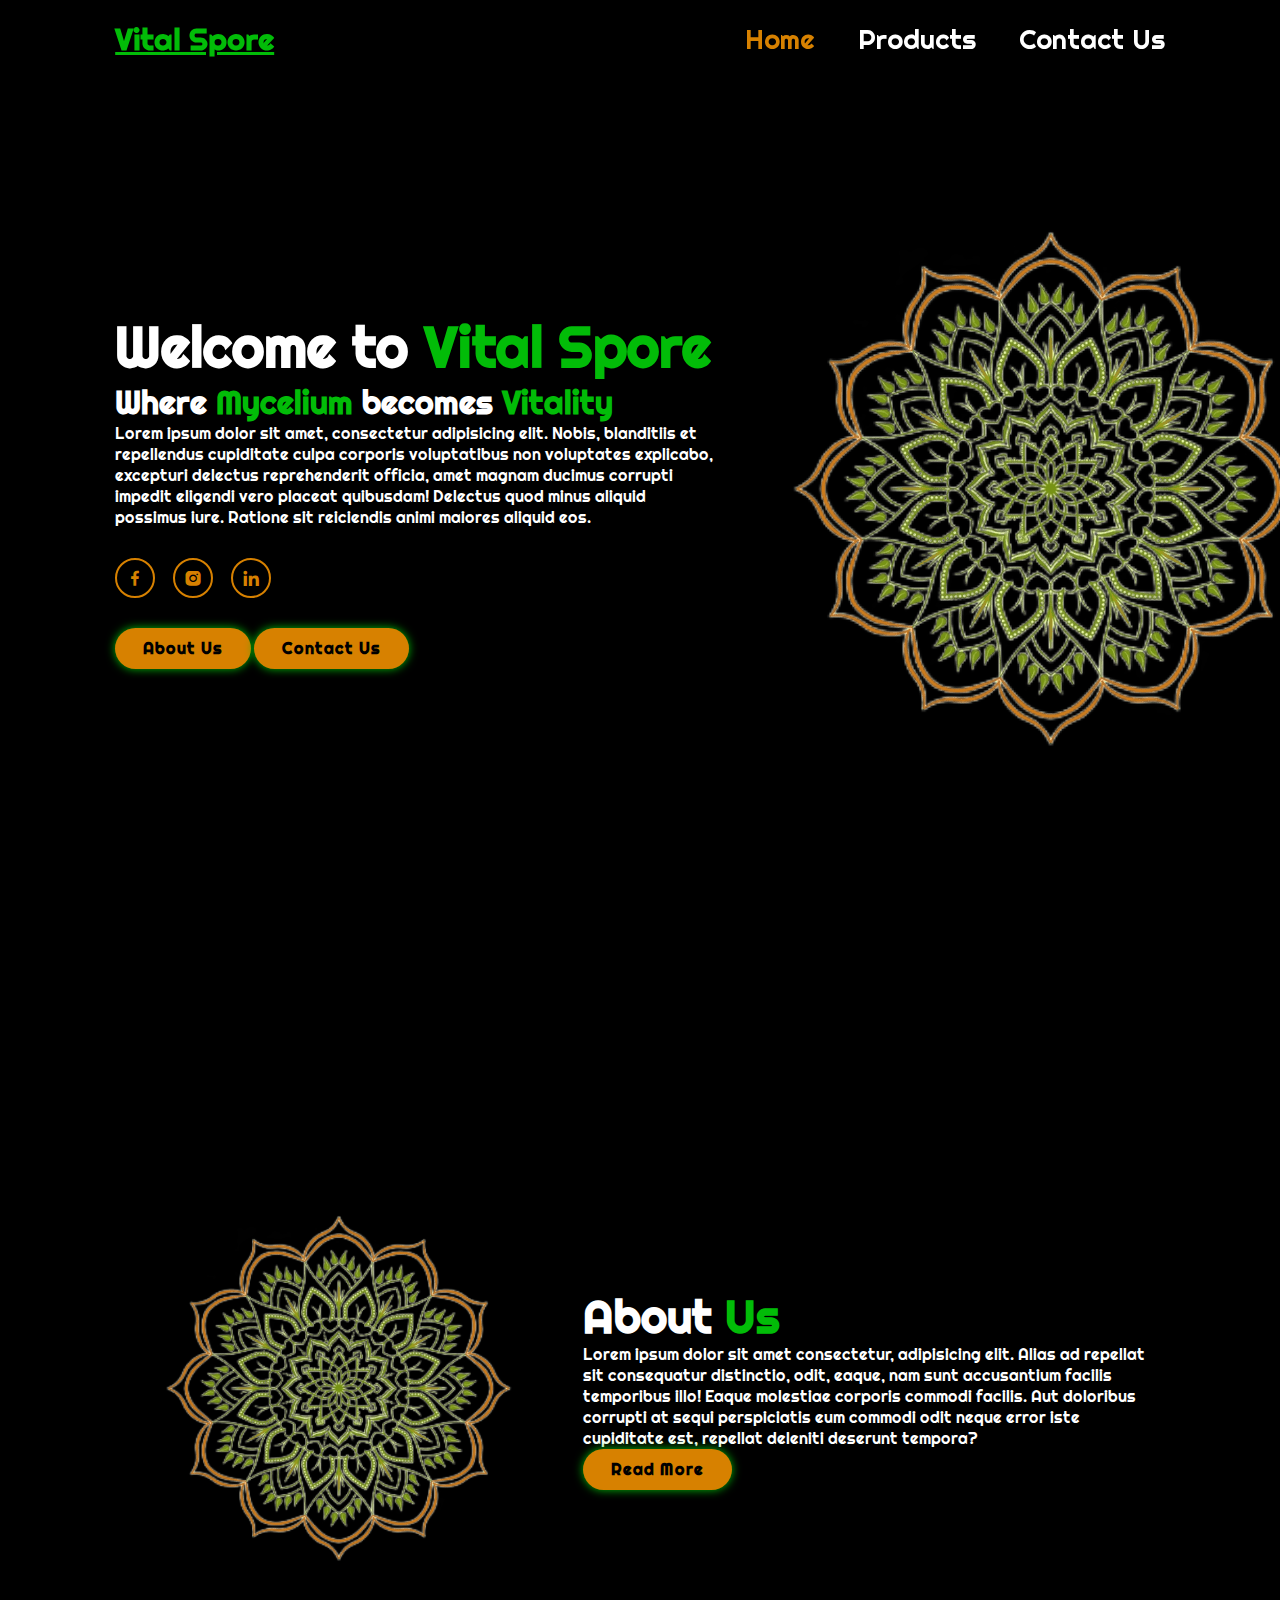
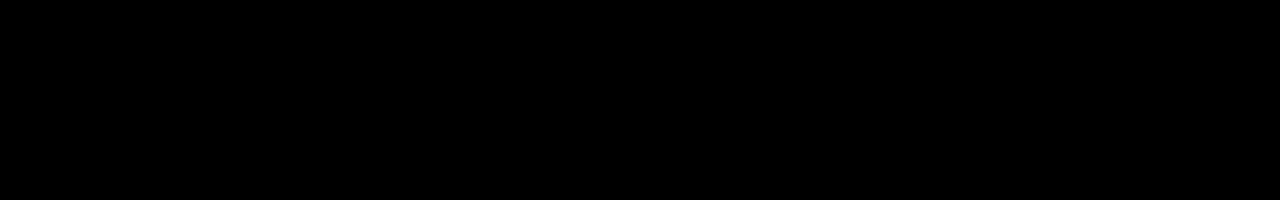
==== commit a7e17b1b: "restyle and flow" ====
--- a/index.html
+++ b/index.html
@@ -10,7 +10,7 @@
   <link rel="preconnect" href="https://fonts.gstatic.com" crossorigin>
 <link href="https://fonts.googleapis.com/css2?family=Righteous&display=swap" rel="stylesheet">
 <!--BOX ICONS-->
-<link href="https://unpkg.com/boxicons@2.1.4/css/boxicons.min.css" rel='stylesheet'>
+<link href='https://unpkg.com/boxicons@2.1.4/css/boxicons.min.css' rel='stylesheet'><link href="https://unpkg.com/boxicons@2.1.4/css/boxicons.min.css' rel='stylesheet">
 </head>
 <body>
   <header class="header">
@@ -28,24 +28,40 @@
   <!--HOME SECTION-->
   <section class="home" id="home">
     <div class="home-content">
-      <h3>Welcome to Vital Spore</h3>
-      <h1>Where <span>mycelium</span> becomes <span>vitality</span></h1>
-      <p>Lorem ipsum dolor sit amet consectetur adipisicing.</p>
+      <h3>Welcome to <span>Vital Spore</span></h3>
+      <h1>Where <span>Mycelium</span> becomes <span>Vitality</span></h1>
+      <p>Lorem ipsum dolor sit amet, consectetur adipisicing elit. Nobis, blanditiis et repellendus cupiditate culpa corporis voluptatibus non voluptates explicabo, excepturi delectus reprehenderit officia, amet magnam ducimus corrupti impedit eligendi vero placeat quibusdam! Delectus quod minus aliquid possimus iure. Ratione sit reiciendis animi maiores aliquid eos.</p>
 
       <!--SOCIAL MEDIA LINKS-->
 
       <div class="social-media">
-        <a href="#"><box-icon name="facebook" type="logo" ></box-icon></a>
-        <a href="#"><box-icon name="instagram-alt" type="logo" ></box-icon></a>
-        <a href="#"><box-icon name="linkedin" type="logo" ></box-icon></a>
+        <a href="#"><i class='bx bxl-facebook' ></i></a>
+        <a href="#"><i class='bx bxl-instagram-alt'></i></a>
+        <a href="#"><i class='bx bxl-linkedin' ></i></a>
+
       </div>
-      <a href="#" class="btn">Placeholder</a>
+      <a href="#" class="btn">About Us</a>
+      <a href="#" class="btn">Contact Us</a>
+    </div>
+    <div class="home-img">
+      <img src="/assets/images/STOCK/mandalaicon-transformed.png" alt="green and orange mandala">
+    </div>
+  </section>
+
+  <!--ABOUT SECTION-->
+  <section class="about" id="about">
+    <div class="about-img">
+      <img src="/assets/images/STOCK/mandalaicon-transformed.png" alt="green and orange mandala">
     </div>
 
-    <div class="home-img">
-      <img src="/assets/images/STOCK/Vital Spore Background.png" alt="molecule background">
-  </div>
+    <div class="about-content">
+      <h2 class="heading">About <span>Us</span></h2>
+      <p>Lorem ipsum dolor sit amet consectetur, adipisicing elit. Alias ad repellat sit consequatur distinctio, odit, eaque, nam sunt accusantium facilis temporibus illo! Eaque molestiae corporis commodi facilis. Aut doloribus corrupti at sequi perspiciatis eum commodi odit neque error iste cupiditate est, repellat deleniti deserunt tempora?</p>
+      
+      <a href="#" class="btn">Read More</a>
+    </div>
   </section>
+
 
 
 
--- a/styles/homestyle.css
+++ b/styles/homestyle.css
@@ -3,7 +3,7 @@
   margin: 0;
   padding: 0;
   box-sizing: border-box;
-  text-decoration: none0;
+  text-decoration: none;
   border: none;
   outline: none;
   scroll-behavior: smooth;
@@ -11,8 +11,8 @@
 }
 
 :root {
-  --bg-color: #f9f9f9;
-  --text-color: black;
+  --bg-color: black;
+  --text-color: white;
   --main-color: #d78100;
   --secondary-color: #02bc08;
 }
@@ -25,7 +25,6 @@
 body {
   background: var(--bg-color);
   color: var(--text-color);
-
 }
 
 section {
@@ -48,7 +47,7 @@
 }
 .logo {
   position:relative;
-  font-size: 2.5rem;
+  font-size: 3rem;
   color:var(--secondary-color);
   font-weight: 600;
   cursor: default;
@@ -57,27 +56,140 @@
   -moz-text-decoration-color: var(--secondary-color);
 }
 .navbar a {
-  font-size: 1.7rem;
+  font-size: 2.7rem;
   color: var(--text-color);
   margin-left: 4rem;
   transition: .3s;
 }
 
 .navbar a:hover {
-  color: var(--main-color)
+  color: var(--secondary-color);
 }
 
 .navbar a.active {
-  color: var(--secondary-color);
+  color: var(--main-color);
 }
 
 #menu-icon {
   font-size: 33.6rem;
-  color: var(--secondary-color);
+  color: var(--main-color);
   display: none
 }
 
-.home-img {
-  min-height: 100vh;
+.home {
+  display: flex;
+  justify-content: center;
+  align-items: center;
 }
 
+.home-img {
+  width: 35vw;
+}
+
+.home-content h3 {
+  font-size: 5.6rem;
+  font-weight: 700;
+}
+
+.home-content h3:nth-of-type(2) {
+  margin-bottom: 2rem;
+}
+
+span {
+  color: var(--secondary-color);
+}
+
+.home-content h1 {
+  font-size: 3.2rem;
+  font-weight: 700;
+  line-height: 1.3;
+}
+
+.home-content p {
+  font-size: 1.6rem;
+}
+
+.social-media a {
+  display: inline-flex;
+  justify-content: center;
+  align-items: center;
+  height: 4rem;
+  width: 4rem;
+  background: transparent;
+  border: .2rem solid var(--main-color);
+  border-radius: 50%;
+  font-size: 2rem;
+  color: var(--main-color);
+  margin: 3rem 1.5rem 3rem 0;
+  transition: .5 ease;
+  -webkit-border-radius: 50%;
+  -moz-border-radius: 50%;
+  -ms-border-radius: 50%;
+  -o-border-radius: 50%;
+}
+
+.social-media a:hover {
+  background: var(--main-color);
+  color: var(--bg-color);
+  box-shadow: 0 0 1rem var(--main-color);
+}
+
+.btn {
+  display: inline-block;
+  padding: 1rem 2.8rem;
+  background: var(--main-color);
+  border-radius: 4rem;
+  -webkit-border-radius: 4rem;
+  -moz-border-radius: 4rem;
+  -ms-border-radius: 4rem;
+  -o-border-radius: 4rem;
+  box-shadow: 0 0 1rem var(--secondary-color);
+  font-size: 1.6rem;
+  color: var(--bg-color);
+  letter-spacing: .1rem;
+  font-weight: 600;
+  transition: .3s ;
+  -webkit-transition: .3s ;
+  -moz-transition: .3s ;
+  -ms-transition: .3s ;
+  -o-transition: .3s ;
+}
+
+.btn:hover {
+  box-shadow: none;
+}
+
+/*ABOUT SECTION*/
+
+.about {
+  display: flex;
+  justify-content: center;
+  align-items: center;
+  gap: 2rem;
+  background: var(--bg-color);
+}
+
+.about-img img {
+  width: 35vw;
+}
+
+.heading {
+  text-align: center;
+  font-size: 4.5rem;
+}
+
+.about-content h2 {
+  text-align: left;
+  line-height: 1.2;
+}
+
+.about-content p {
+  font-size: 1.6rem;
+}
+
+
+
+
+
+
+
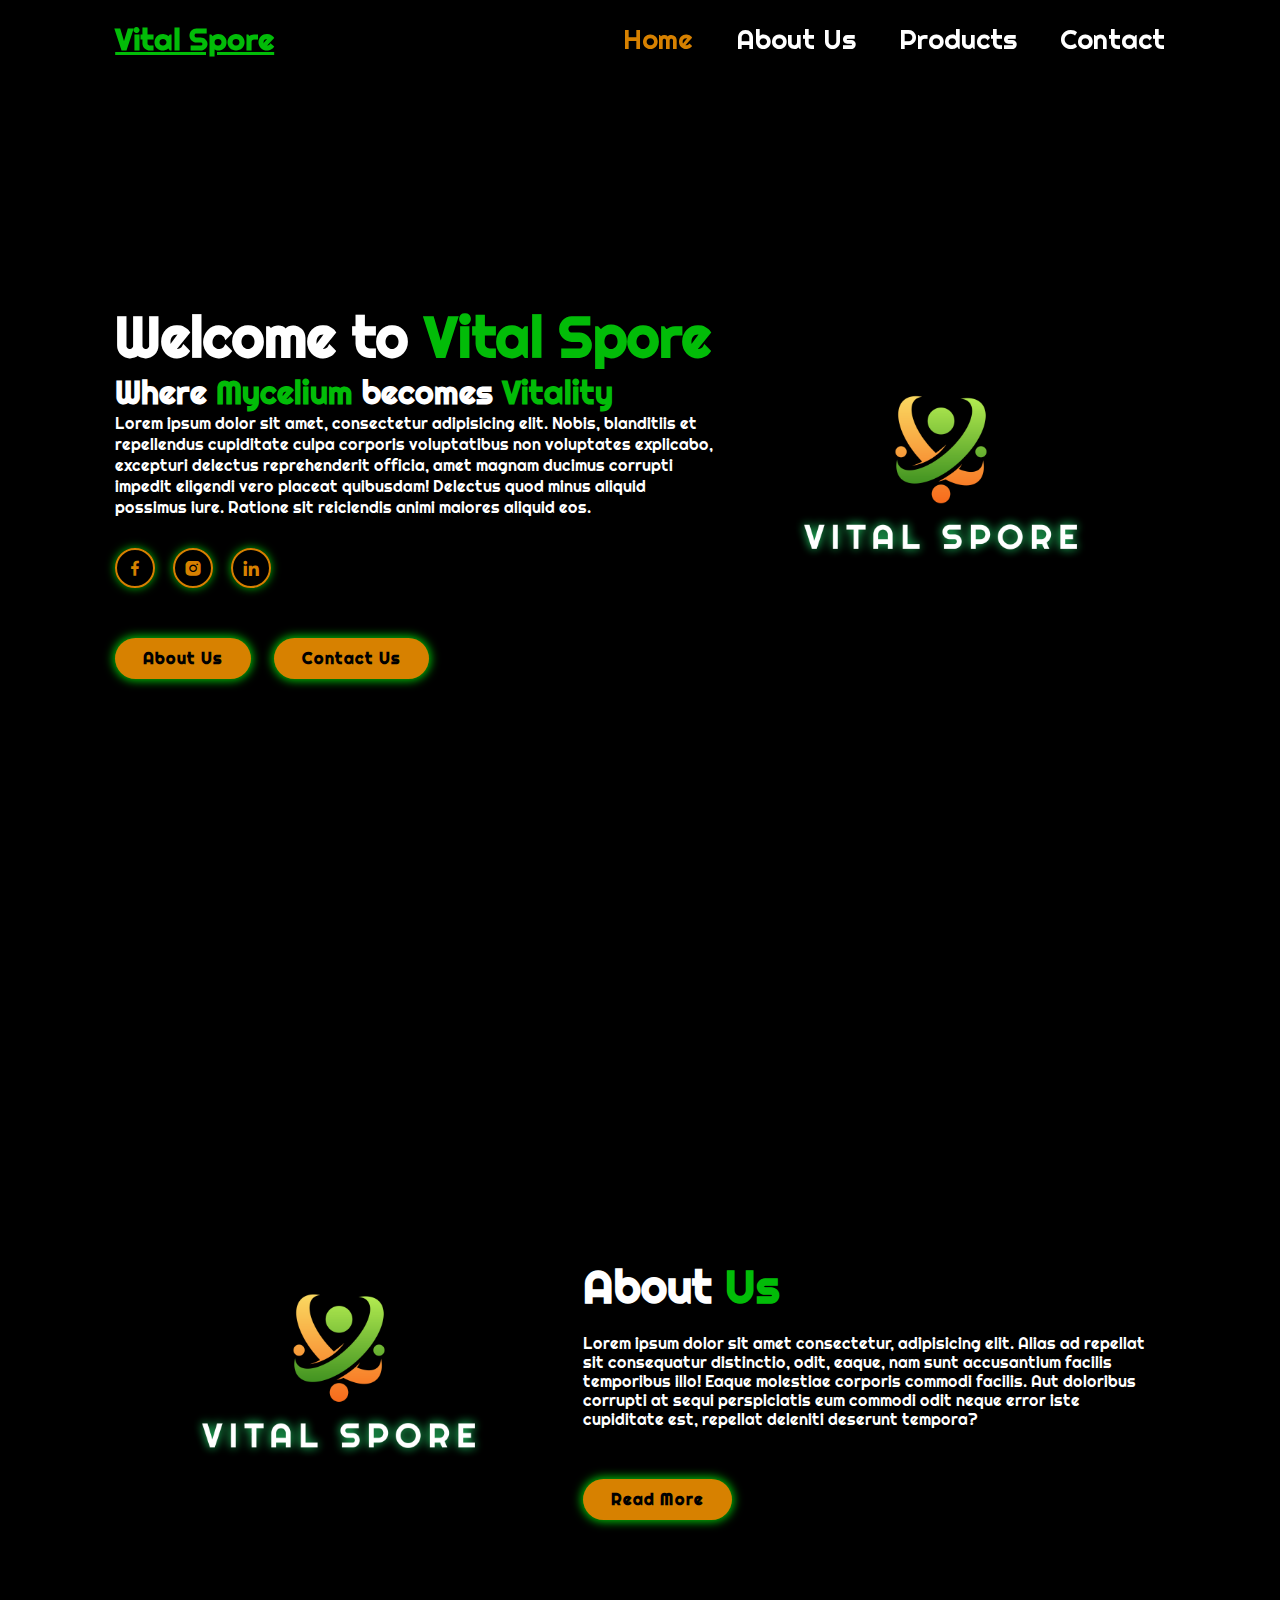
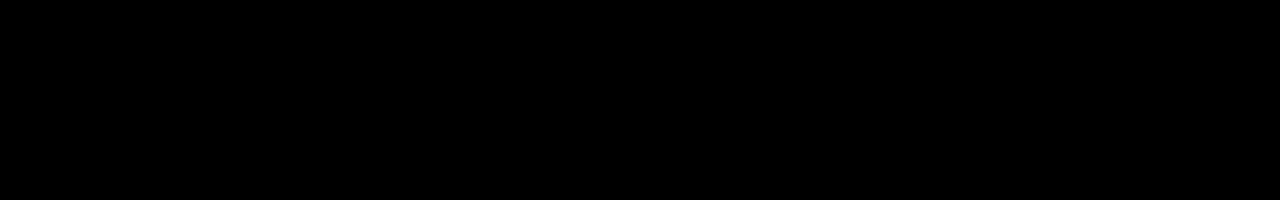
==== commit 9cbb7e10: "final logo addition, JS scroll functionality" ====
--- a/index.html
+++ b/index.html
@@ -20,8 +20,9 @@
 
     <nav class="navbar">
       <a href="#" class="active">Home</a>
+      <a href="#">About Us</a>
       <a href="#">Products</a>
-      <a href="#">Contact Us</a>
+      <a href="#">Contact</a>
     </nav>
   </header>
 
@@ -44,23 +45,26 @@
       <a href="#" class="btn">Contact Us</a>
     </div>
     <div class="home-img">
-      <img src="/assets/images/STOCK/mandalaicon-transformed.png" alt="green and orange mandala">
+      <img src="/assets/images/STOCK/FullLogo_Transparent.png" alt="vital spore logo">
     </div>
   </section>
 
   <!--ABOUT SECTION-->
   <section class="about" id="about">
     <div class="about-img">
-      <img src="/assets/images/STOCK/mandalaicon-transformed.png" alt="green and orange mandala">
+      <img src="/assets/images/STOCK/FullLogo_Transparent.png" alt="vital spore logo">
     </div>
 
     <div class="about-content">
       <h2 class="heading">About <span>Us</span></h2>
-      <p>Lorem ipsum dolor sit amet consectetur, adipisicing elit. Alias ad repellat sit consequatur distinctio, odit, eaque, nam sunt accusantium facilis temporibus illo! Eaque molestiae corporis commodi facilis. Aut doloribus corrupti at sequi perspiciatis eum commodi odit neque error iste cupiditate est, repellat deleniti deserunt tempora?</p>
-      
+      <p>Lorem ipsum dolor sit amet consectetur, adipisicing elit. Alias ad repellat sit consequatur distinctio, odit, eaque, nam sunt accusantium facilis temporibus illo! Eaque molestiae corporis commodi facilis. Aut doloribus corrupti at sequi perspiciatis eum commodi odit neque error 
+        iste cupiditate est, repellat deleniti deserunt tempora?</p>
       <a href="#" class="btn">Read More</a>
     </div>
   </section>
+
+  <!--PRODUCTS SECTION-->
+
 
 
 
--- a/styles/homestyle.css
+++ b/styles/homestyle.css
@@ -45,6 +45,12 @@
   align-items: center;
   z-index: 100 ;
 }
+
+.header.sticky {
+  border-bottom: .1rem solid var(--secondary-color);
+  box-shadow: 1rem var();
+}
+
 .logo {
   position:relative;
   font-size: 3rem;
@@ -82,8 +88,9 @@
   align-items: center;
 }
 
-.home-img {
+.home-img img{
   width: 35vw;
+  display:flex;
 }
 
 .home-content h3 {
@@ -126,6 +133,7 @@
   -moz-border-radius: 50%;
   -ms-border-radius: 50%;
   -o-border-radius: 50%;
+  box-shadow: 0 0 1rem var(--secondary-color);
 }
 
 .social-media a:hover {
@@ -135,15 +143,17 @@
 }
 
 .btn {
-  display: inline-block;
+  display: inline-flex;
   padding: 1rem 2.8rem;
+  margin-top: 2rem;
+  margin-right: 2rem;
   background: var(--main-color);
   border-radius: 4rem;
   -webkit-border-radius: 4rem;
   -moz-border-radius: 4rem;
   -ms-border-radius: 4rem;
   -o-border-radius: 4rem;
-  box-shadow: 0 0 1rem var(--secondary-color);
+  box-shadow: 0 0 1rem .2rem var(--secondary-color);
   font-size: 1.6rem;
   color: var(--bg-color);
   letter-spacing: .1rem;
@@ -153,10 +163,11 @@
   -moz-transition: .3s ;
   -ms-transition: .3s ;
   -o-transition: .3s ;
+
 }
 
 .btn:hover {
-  box-shadow: none;
+  box-shadow: 0 0 1rem var(--main-color);
 }
 
 /*ABOUT SECTION*/
@@ -171,6 +182,10 @@
 
 .about-img img {
   width: 35vw;
+  -webkit-border-radius: 50%;
+  -moz-border-radius: 50%;
+  -ms-border-radius: 50%;
+  -o-border-radius: 50%;
 }
 
 .heading {
@@ -185,11 +200,13 @@
 
 .about-content p {
   font-size: 1.6rem;
-}
-
-
-
-
-
-
-
+  line-height: 1.2;
+  margin: 2rem 0 3rem;
+}
+
+
+
+
+
+
+
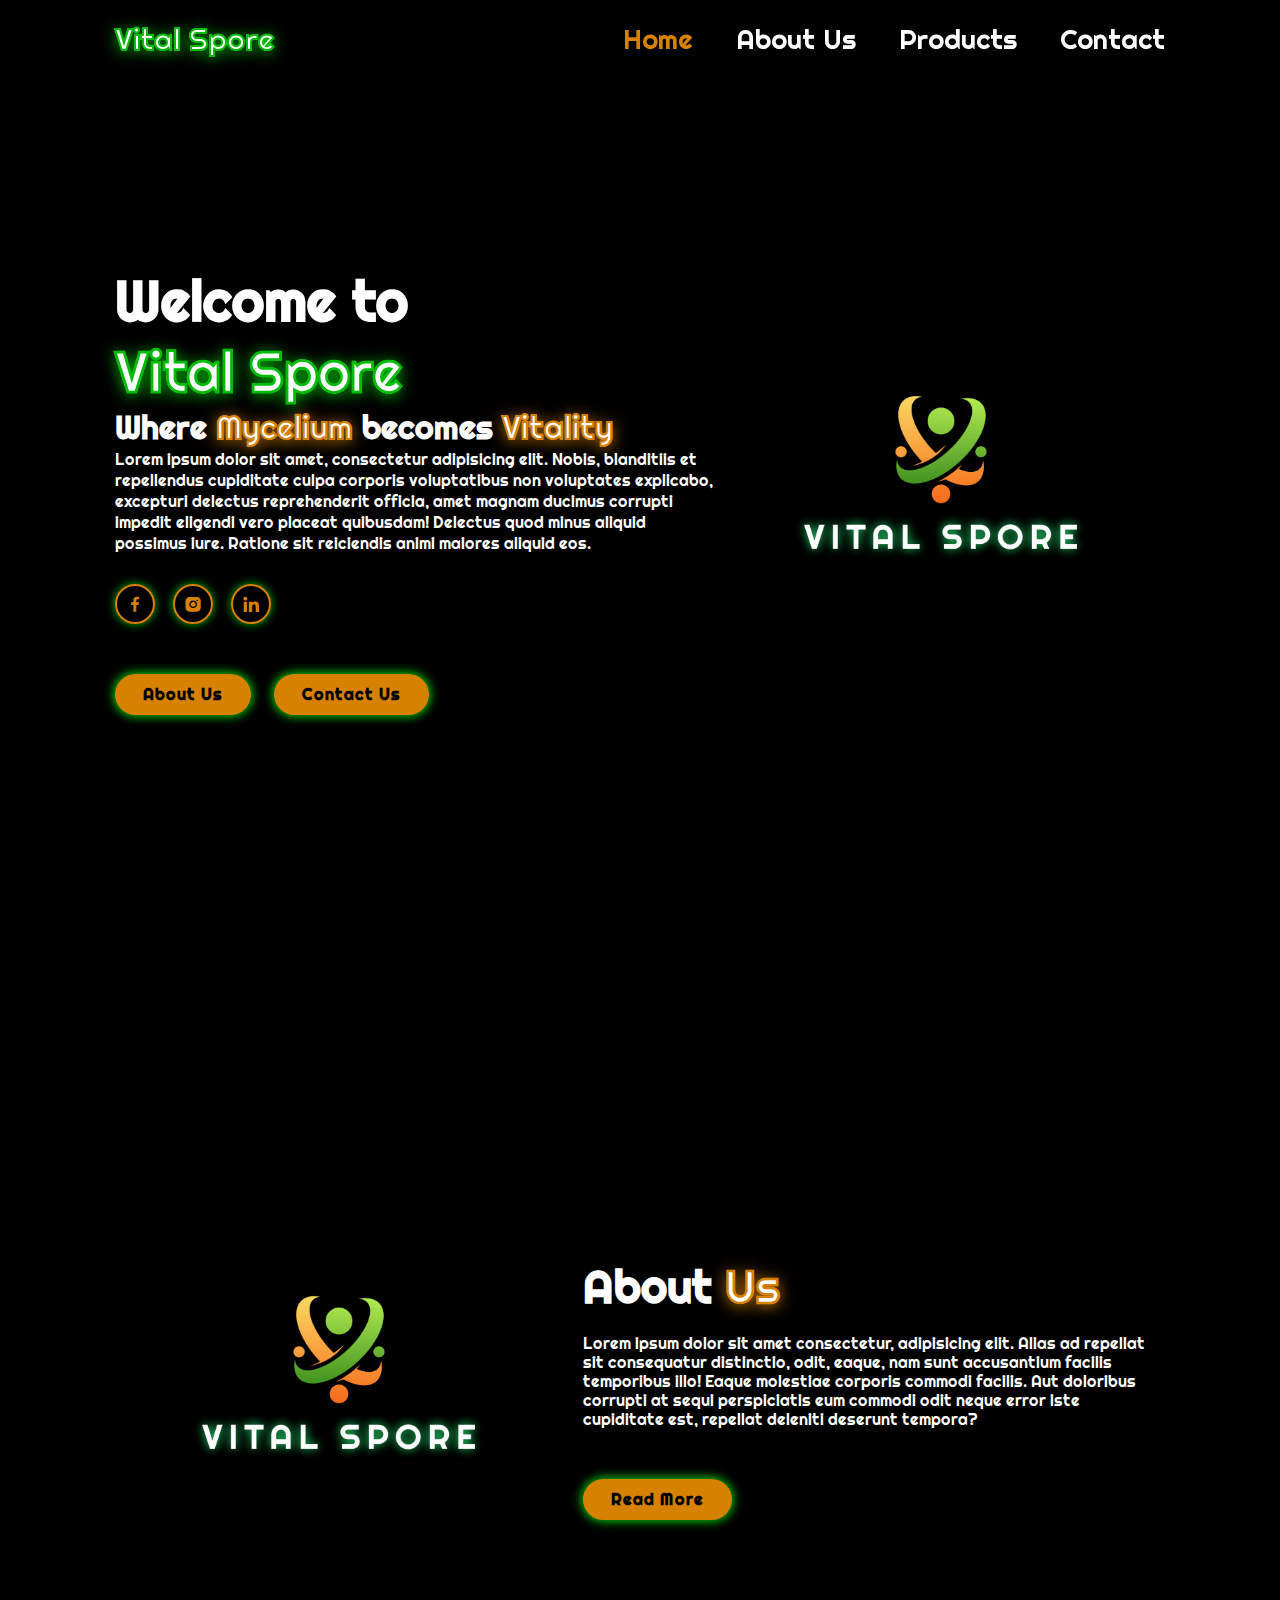
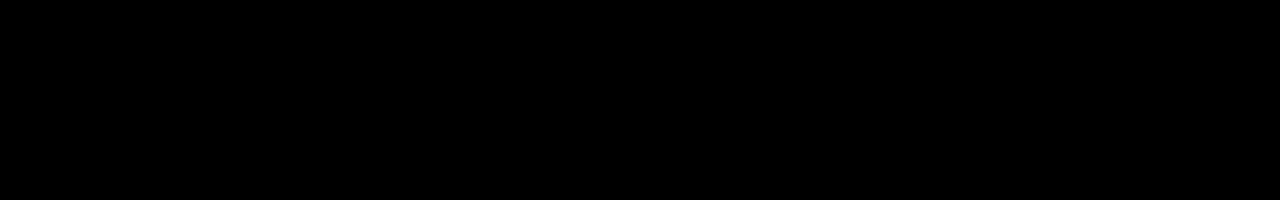
==== commit 3d273c7e: "favicon" ====
--- a/index.html
+++ b/index.html
@@ -11,6 +11,7 @@
 <link href="https://fonts.googleapis.com/css2?family=Righteous&display=swap" rel="stylesheet">
 <!--BOX ICONS-->
 <link href='https://unpkg.com/boxicons@2.1.4/css/boxicons.min.css' rel='stylesheet'><link href="https://unpkg.com/boxicons@2.1.4/css/boxicons.min.css' rel='stylesheet">
+<link rel="icon" type="image/x-icon" href="/assets/images/favicon/FullLogo_NoBuffer.png">
 </head>
 <body>
   <header class="header">
@@ -29,7 +30,7 @@
   <!--HOME SECTION-->
   <section class="home" id="home">
     <div class="home-content">
-      <h3>Welcome to <span>Vital Spore</span></h3>
+      <h3>Welcome to <br><strong>Vital Spore</strong></h3>
       <h1>Where <span>Mycelium</span> becomes <span>Vitality</span></h1>
       <p>Lorem ipsum dolor sit amet, consectetur adipisicing elit. Nobis, blanditiis et repellendus cupiditate culpa corporis voluptatibus non voluptates explicabo, excepturi delectus reprehenderit officia, amet magnam ducimus corrupti impedit eligendi vero placeat quibusdam! Delectus quod minus aliquid possimus iure. Ratione sit reiciendis animi maiores aliquid eos.</p>
 
@@ -55,6 +56,8 @@
       <img src="/assets/images/STOCK/FullLogo_Transparent.png" alt="vital spore logo">
     </div>
 
+
+
     <div class="about-content">
       <h2 class="heading">About <span>Us</span></h2>
       <p>Lorem ipsum dolor sit amet consectetur, adipisicing elit. Alias ad repellat sit consequatur distinctio, odit, eaque, nam sunt accusantium facilis temporibus illo! Eaque molestiae corporis commodi facilis. Aut doloribus corrupti at sequi perspiciatis eum commodi odit neque error 
--- a/styles/homestyle.css
+++ b/styles/homestyle.css
@@ -54,12 +54,11 @@
 .logo {
   position:relative;
   font-size: 3rem;
-  color:var(--secondary-color);
+  color: var(--text-color);
+  text-shadow: 0px 2px 15px var(--secondary-color);
+  -webkit-text-stroke: 1px var(--secondary-color);
   font-weight: 600;
   cursor: default;
-  text-decoration: underline;
-  text-decoration-color: var(--secondary-color);
-  -moz-text-decoration-color: var(--secondary-color);
 }
 .navbar a {
   font-size: 2.7rem;
@@ -98,12 +97,21 @@
   font-weight: 700;
 }
 
+
 .home-content h3:nth-of-type(2) {
   margin-bottom: 2rem;
 }
 
+strong {
+  color: var(--text-color);
+  text-shadow: 0px 2px 15px var(--secondary-color);
+  -webkit-text-stroke: 1px var(--secondary-color);
+}
+
 span {
-  color: var(--secondary-color);
+  color: var(--text-color);
+  text-shadow: 0px 2px 15px var(--main-color);
+  -webkit-text-stroke: 1px var(--main-color);
 }
 
 .home-content h1 {
@@ -138,7 +146,7 @@
 
 .social-media a:hover {
   background: var(--main-color);
-  color: var(--bg-color);
+  color: var(--text-color);
   box-shadow: 0 0 1rem var(--main-color);
 }
 
@@ -168,6 +176,7 @@
 
 .btn:hover {
   box-shadow: 0 0 1rem var(--main-color);
+  color: var(--text-color);
 }
 
 /*ABOUT SECTION*/
@@ -182,10 +191,7 @@
 
 .about-img img {
   width: 35vw;
-  -webkit-border-radius: 50%;
-  -moz-border-radius: 50%;
-  -ms-border-radius: 50%;
-  -o-border-radius: 50%;
+  display: flex;
 }
 
 .heading {
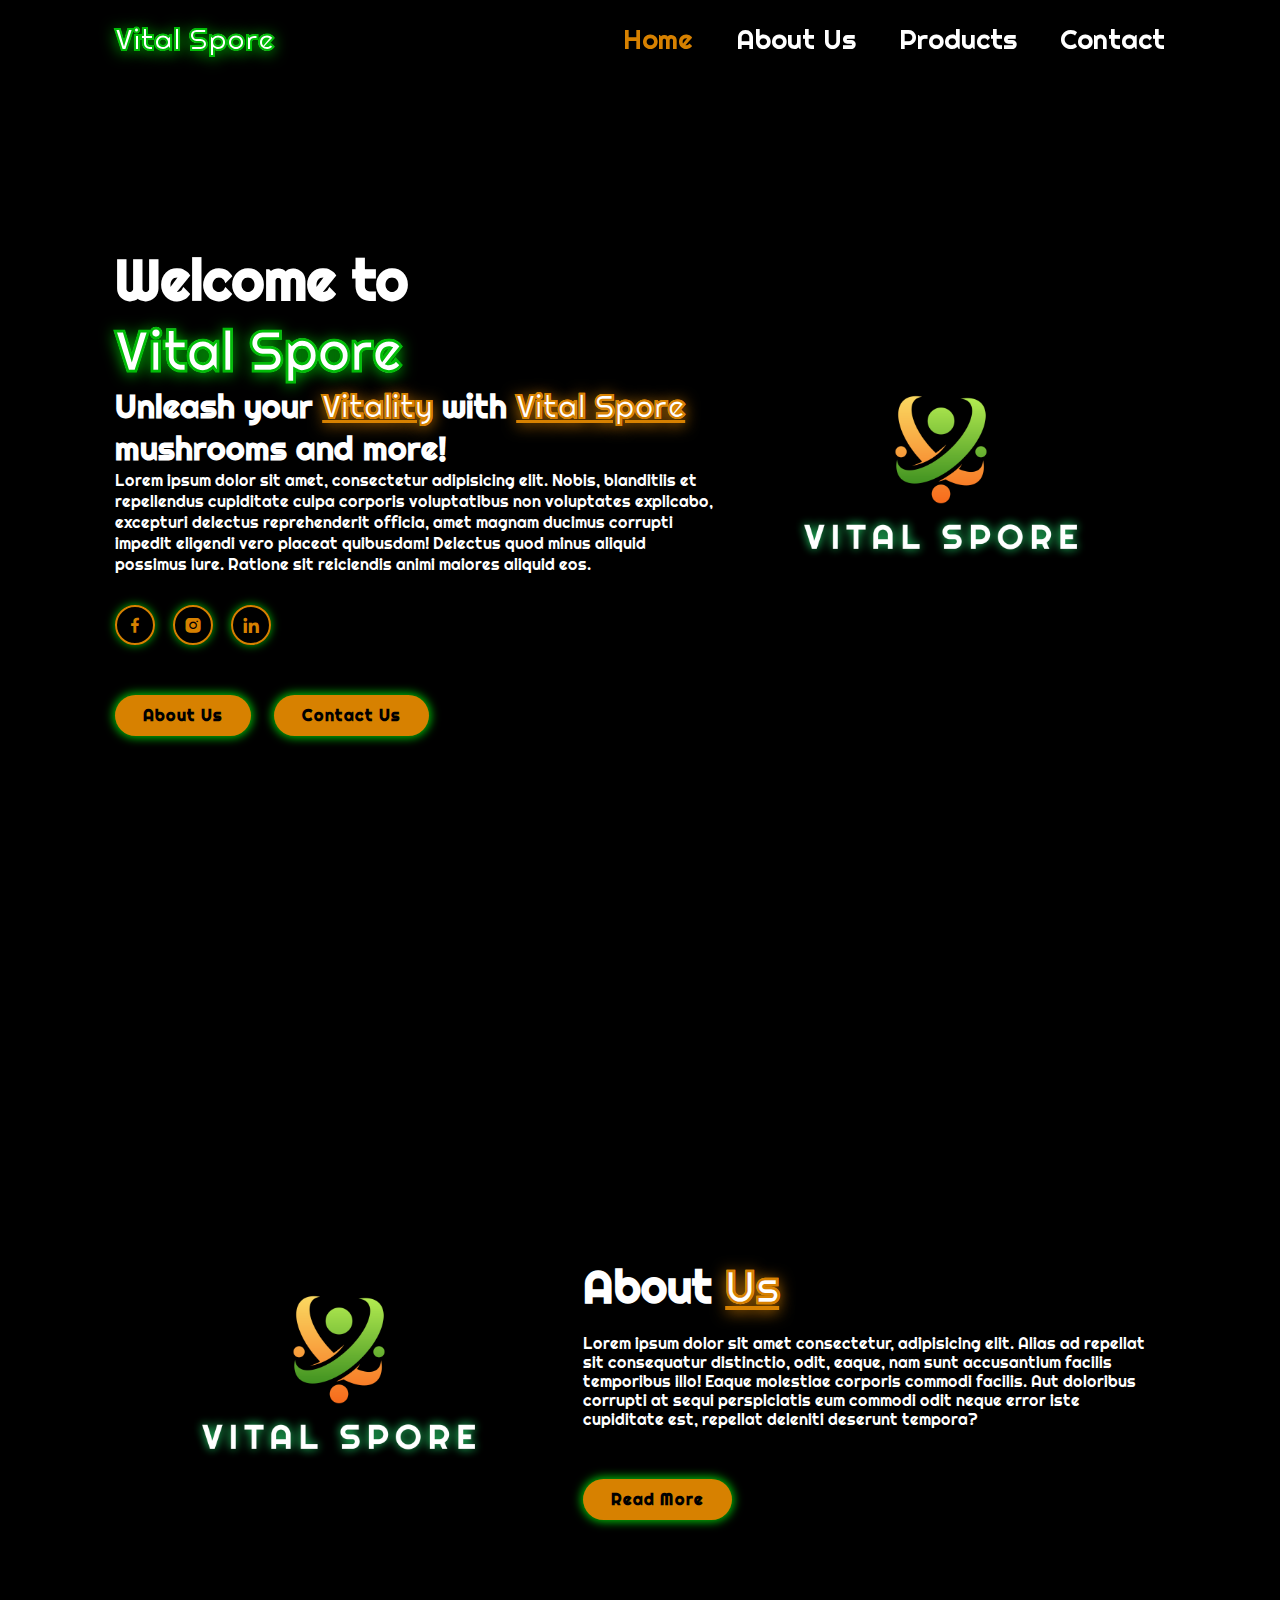
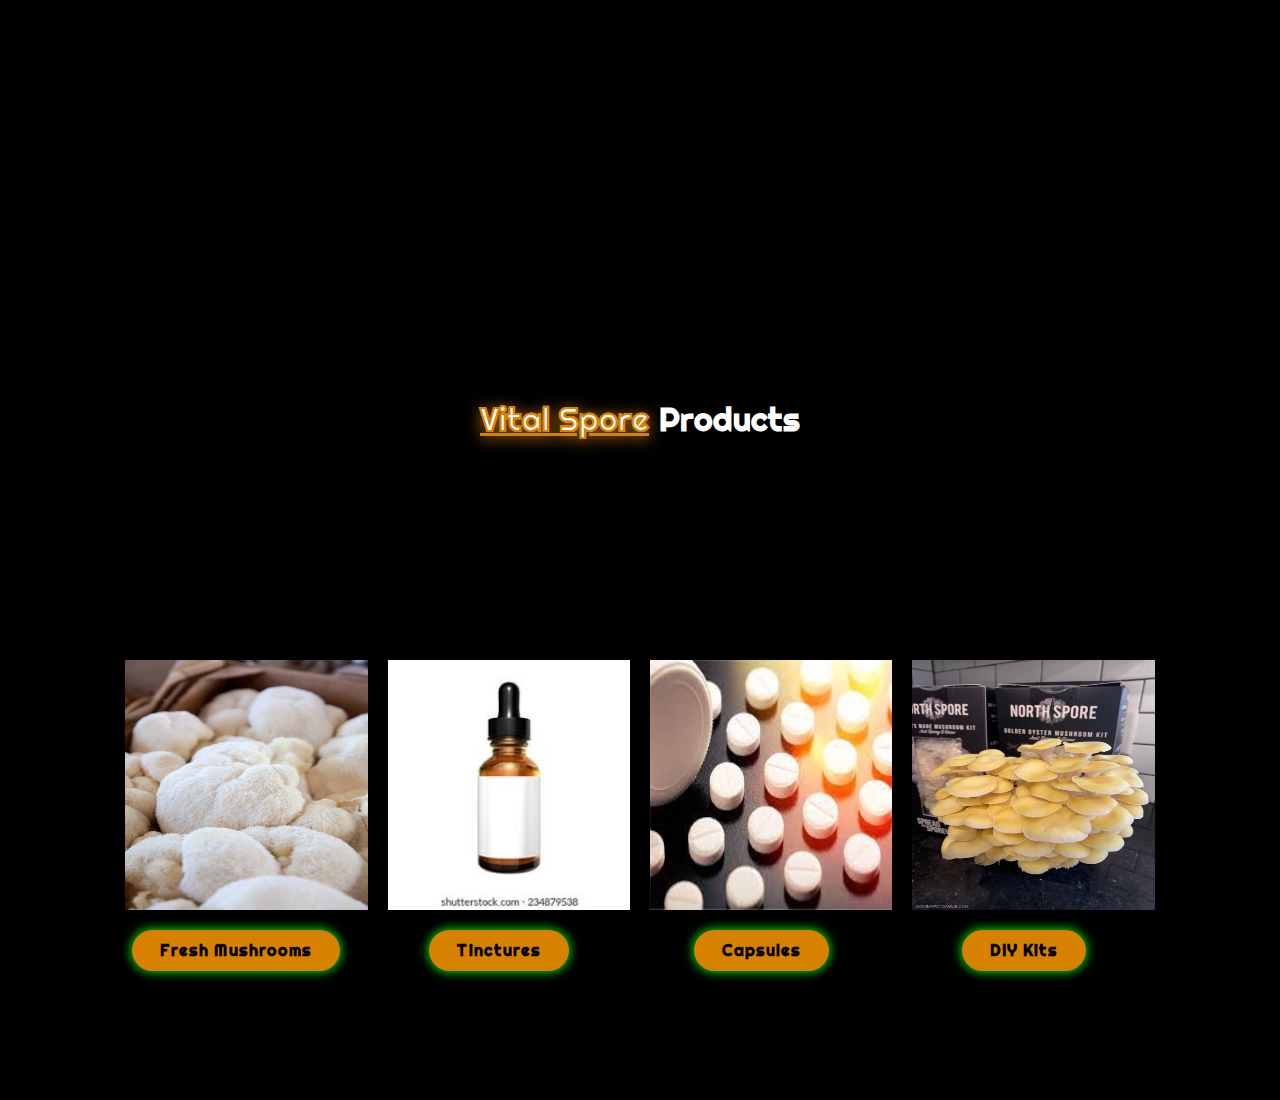
==== commit 5688a6ae: "Product Section on Homepage complete" ====
--- a/index.html
+++ b/index.html
@@ -20,10 +20,10 @@
     <box-icon name="menu" id="menu-icon"></box-icon>
 
     <nav class="navbar">
-      <a href="#" class="active">Home</a>
-      <a href="#">About Us</a>
-      <a href="#">Products</a>
-      <a href="#">Contact</a>
+      <a href="#home" class="active">Home</a>
+      <a href="#about">About Us</a>
+      <a href="#products">Products</a>
+      <a href="#contact">Contact</a>
     </nav>
   </header>
 
@@ -31,7 +31,7 @@
   <section class="home" id="home">
     <div class="home-content">
       <h3>Welcome to <br><strong>Vital Spore</strong></h3>
-      <h1>Where <span>Mycelium</span> becomes <span>Vitality</span></h1>
+      <h1>Unleash your <span>Vitality</span> with <span>Vital Spore</span> mushrooms and more!</h1>
       <p>Lorem ipsum dolor sit amet, consectetur adipisicing elit. Nobis, blanditiis et repellendus cupiditate culpa corporis voluptatibus non voluptates explicabo, excepturi delectus reprehenderit officia, amet magnam ducimus corrupti impedit eligendi vero placeat quibusdam! Delectus quod minus aliquid possimus iure. Ratione sit reiciendis animi maiores aliquid eos.</p>
 
       <!--SOCIAL MEDIA LINKS-->
@@ -43,7 +43,7 @@
 
       </div>
       <a href="#" class="btn">About Us</a>
-      <a href="#" class="btn">Contact Us</a>
+      <a href="#contact" class="btn">Contact Us</a>
     </div>
     <div class="home-img">
       <img src="/assets/images/STOCK/FullLogo_Transparent.png" alt="vital spore logo">
@@ -62,11 +62,32 @@
       <h2 class="heading">About <span>Us</span></h2>
       <p>Lorem ipsum dolor sit amet consectetur, adipisicing elit. Alias ad repellat sit consequatur distinctio, odit, eaque, nam sunt accusantium facilis temporibus illo! Eaque molestiae corporis commodi facilis. Aut doloribus corrupti at sequi perspiciatis eum commodi odit neque error 
         iste cupiditate est, repellat deleniti deserunt tempora?</p>
-      <a href="#" class="btn">Read More</a>
+      <a href="" class="btn">Read More</a>
     </div>
   </section>
 
   <!--PRODUCTS SECTION-->
+  <section class="products" id="products">
+    <h2><span>Vital Spore</span> Products</h2>
+    <div class="product-items">
+      <div class="product-item">
+        <img src="/assets/images/STOCK/lmstock1.png">
+        <a href="" class="btn">Fresh Mushrooms</a>
+      </div>
+      <div class="product-item">
+        <img src="/assets/images/STOCK/tincture placeholder.jpg">
+        <a href="" class="btn">Tinctures</a>
+      </div>
+      <div class="product-item">
+        <img src="/assets/images/STOCK/generic capsule.jpg">
+        <a href="" class="btn">Capsules</a>
+      </div>
+      <div class="product-item">
+        <img src="/assets/images/STOCK/diyKit placeholder.jpg">
+        <a href="" class="btn">DIY Kits</a>
+      </div>
+    </div>
+</section>
 
 
 
@@ -74,6 +95,6 @@
 
 
   <!--CUSTOM JS-->
-  <script src="/js/script.js"></script>
+  <script src="/js/script.jsq"></script>
 </body>
 </html>--- a/styles/homestyle.css
+++ b/styles/homestyle.css
@@ -112,6 +112,7 @@
   color: var(--text-color);
   text-shadow: 0px 2px 15px var(--main-color);
   -webkit-text-stroke: 1px var(--main-color);
+  text-decoration: underline;
 }
 
 .home-content h1 {
@@ -210,9 +211,58 @@
   margin: 2rem 0 3rem;
 }
 
-
-
-
-
-
-
+/*PRODUCTS SECTION*/
+.products h2 {
+  display: flex;
+  position: relative;
+  font-size: 3.2rem;
+  font-weight: 700;
+  line-height: 1.3;
+  text-align: center;
+  margin-bottom: 1rem;
+  gap: 1rem;
+}
+
+
+.products {
+  display: flex;
+  justify-content: center;
+  align-items: center;
+  text-align: center;
+  flex-wrap: wrap;
+}
+
+.product-items {
+  display: flex;
+  justify-content: center;
+  align-items: center;
+  flex-wrap: wrap; /* Add this line to allow items to wrap to the next line */
+}
+
+.product-item {
+  display: flex;
+  flex-direction: column;
+  align-items: center;
+  margin: 10px;
+  flex: 1 0 200px; /* Add this line to set a flexible width for each item */
+}
+
+.product-item img {
+  width: 100%;
+  height: 250px;
+}
+
+
+
+
+
+
+
+
+
+
+
+
+
+
+
